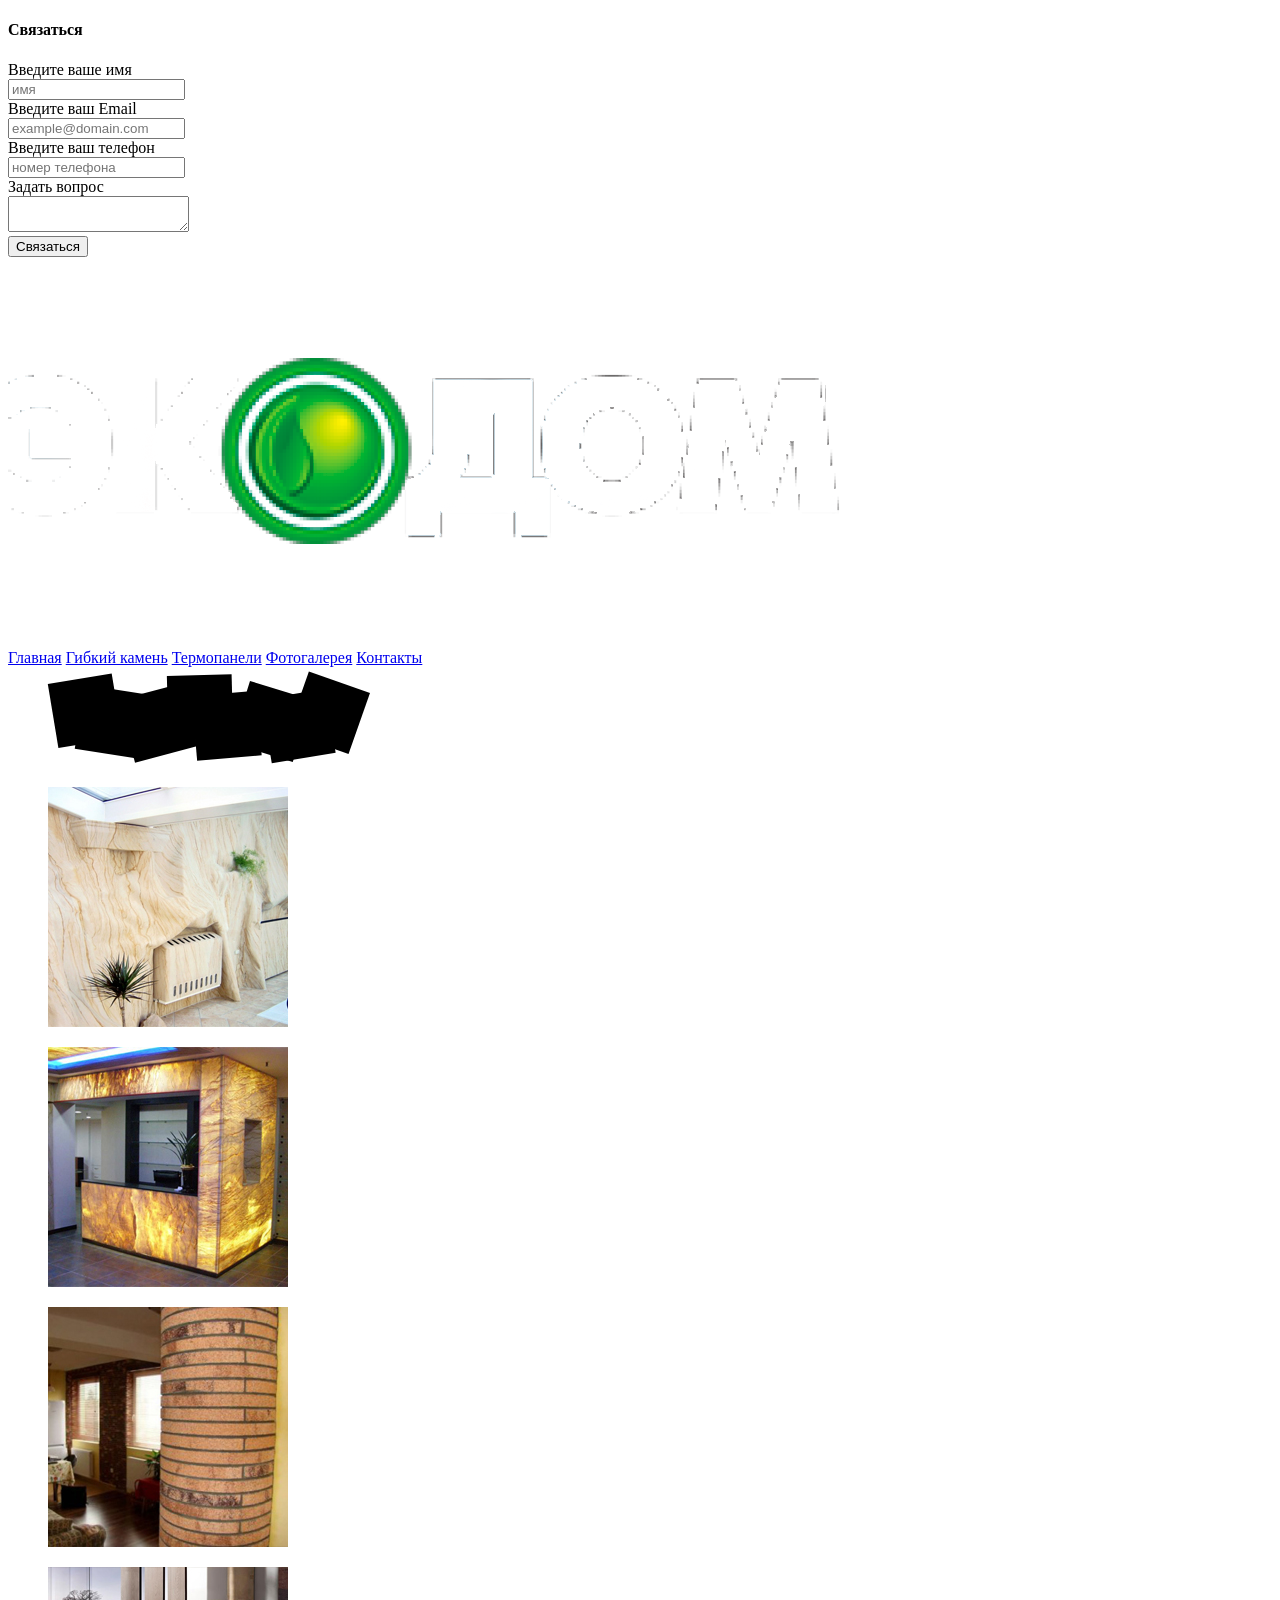
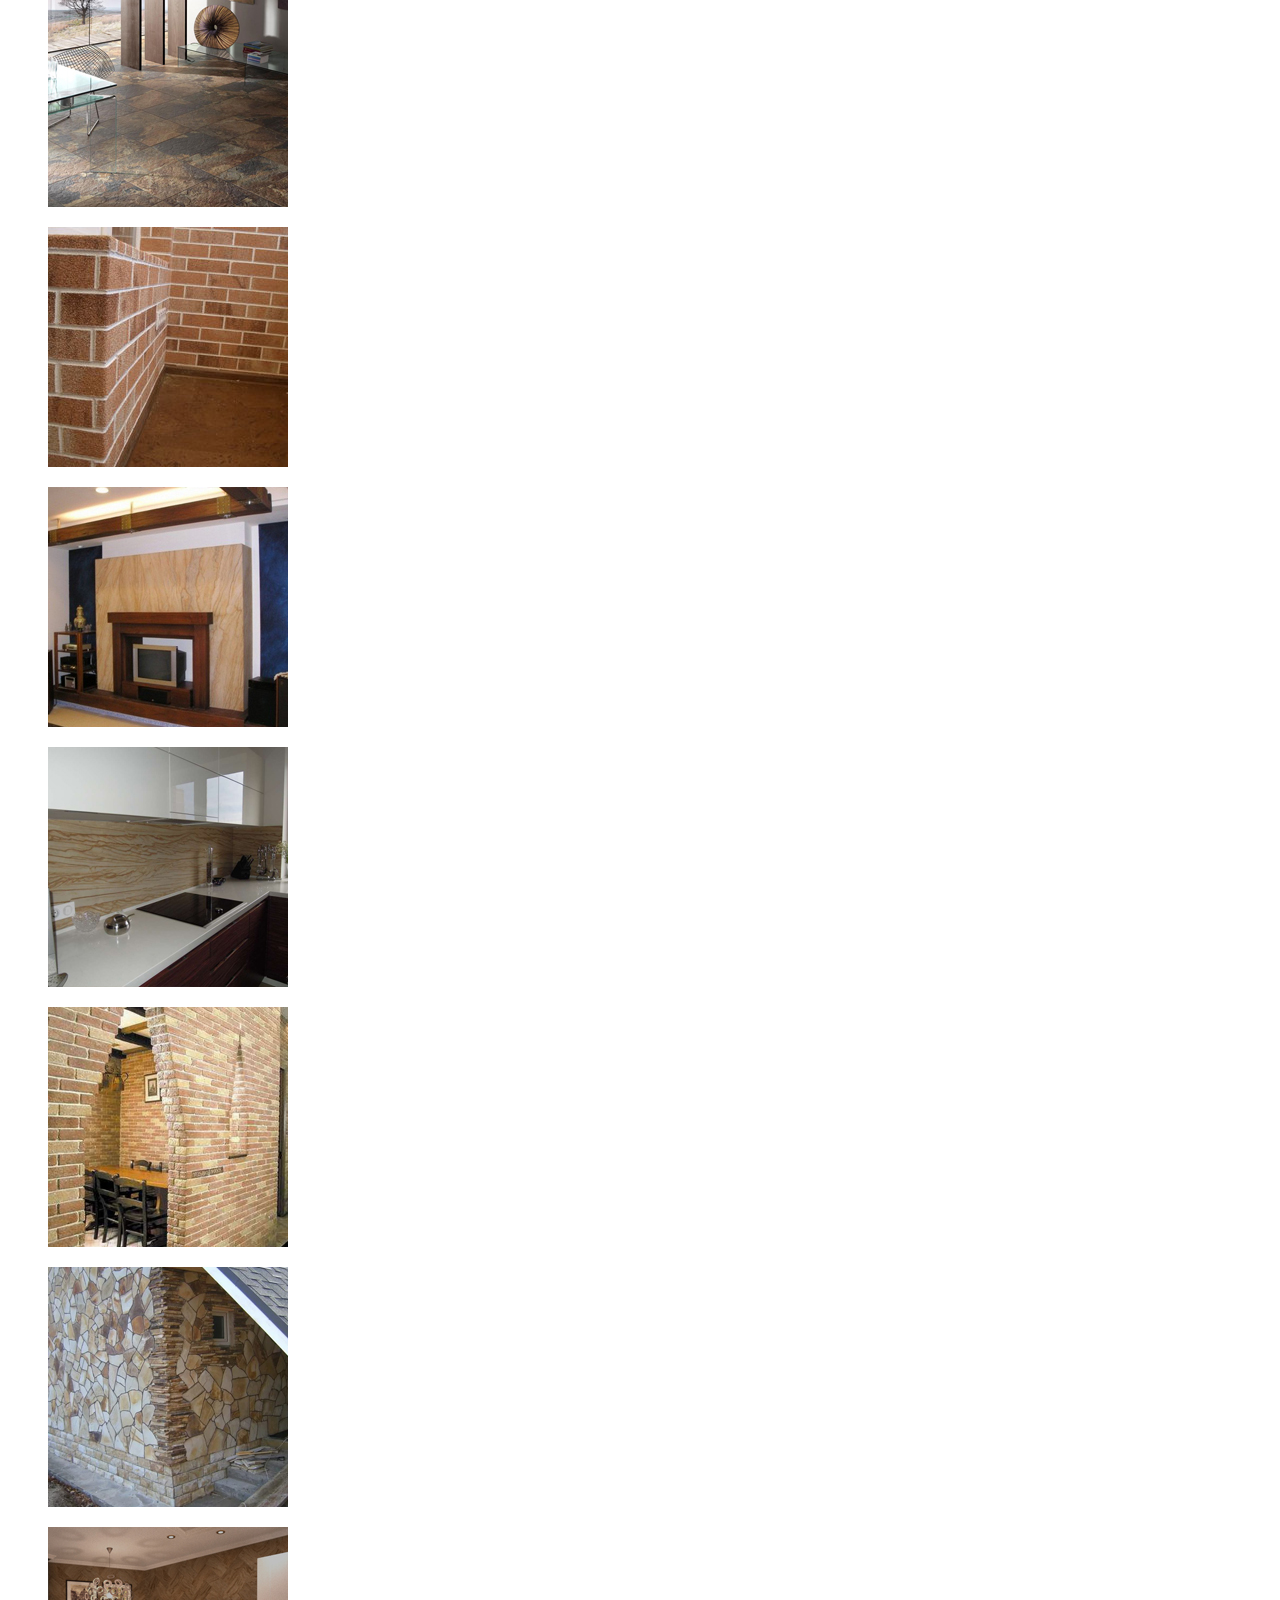
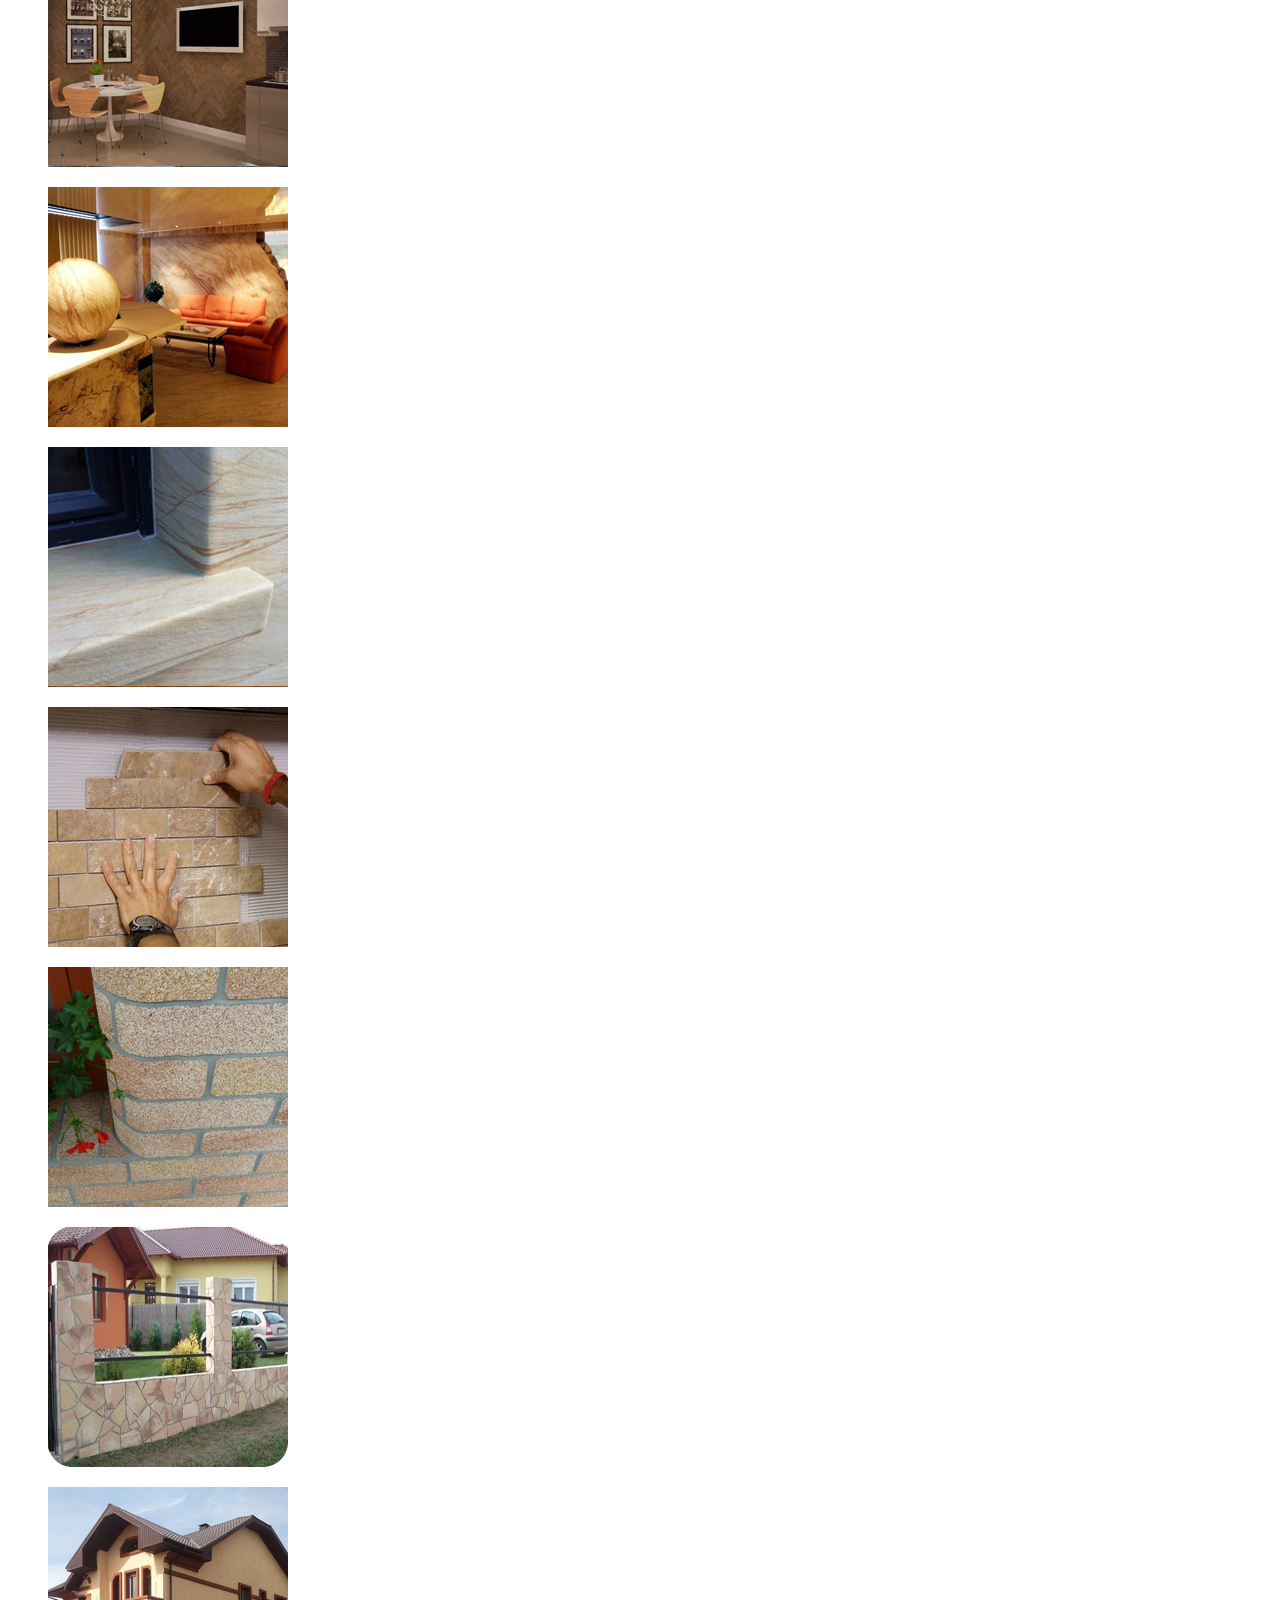
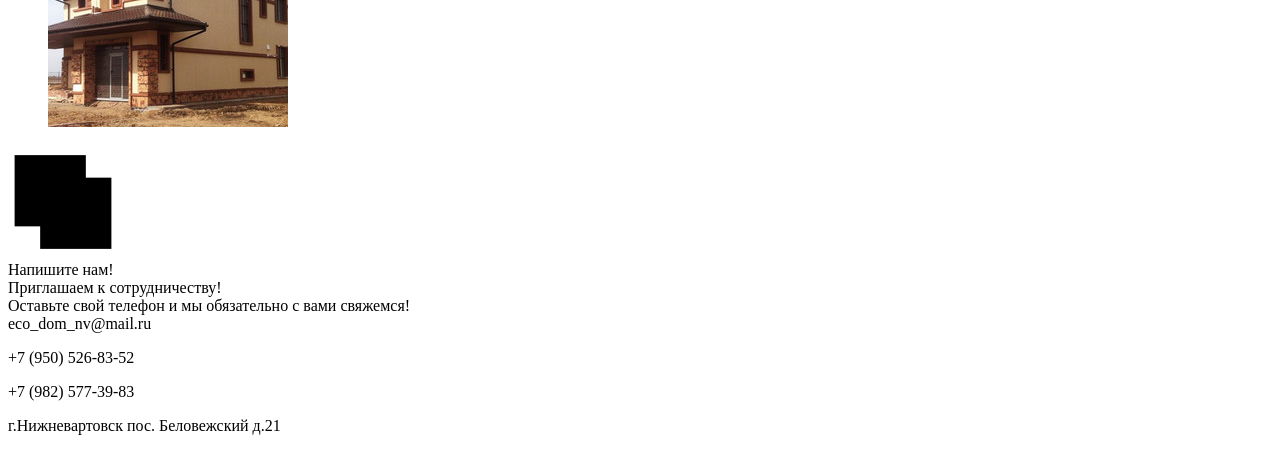
==== public/app/gallery.html @ 34fd1367 "верстка" ====
<!DOCTYPE html>
<html lang="ru">

<head>
    <meta charset="UTF-8"/>
    <meta http-equiv="X-UA-Compatible" content="IE=edge">
    <meta name="viewport" content="width=device-width, initial-scale=1.0">
    <title>Gulp Project</title>
    <link rel="stylesheet" href="css/font-awesome.min.css">
    <link rel="stylesheet" href="css/flexslider.css" type="text/css" media="screen"/>
    <link rel="stylesheet" type="text/css" href="css/normalize.css" />
    <link rel="stylesheet" type="text/css" href="css/demo.css" />
    <link rel="stylesheet" type="text/css" href="css/component.css" />
    <link rel="stylesheet" href="css/main.css" type="text/css"/>
    <script src="js/modernizr.min.js"></script>
    <!--[if lt IE 9]>
    <script src="https://oss.maxcdn.com/html5shiv/3.7.3/html5shiv.min.js"></script>
    <script src="https://oss.maxcdn.com/respond/1.4.2/respond.min.js"></script>
    <![endif]-->
</head>

<body>
<!--<div class="debug">-->
<!--<div>-->
<!--<div>-->
<!--<div></div>-->
<!--<div></div>-->
<!--<div></div>-->
<!--<div></div>-->
<!--<div></div>-->
<!--<div></div>-->
<!--<div></div>-->
<!--<div></div>-->
<!--<div></div>-->
<!--<div></div>-->
<!--<div></div>-->
<!--<div></div>-->
<!--</div>-->
<!--</div>-->
<!--</div>-->
<div class="overlay_form"></div>
<section class="modal-form" id="popup1">
    <div class="smart-form">
        <div class="form-header">
            <h4><i class="fa fa-comments"></i>Связаться</h4>
        </div>
        <form method="post" action="#" id="contact">
            <div class="form-body">
                <div class="form-section">
                    <label for="names" class="field-label">Введите ваше имя</label>
                    <div class="prepend-icon">
                        <span class="field-icon"><i class="fa fa-user"></i></span>
                        <input type="text" name="names" id="names" placeholder="имя">
                    </div>
                </div>
                <div class="form-section">
                    <label for="email" class="field-label">Введите ваш Email</label>
                    <div class="prepend-icon">
                        <span class="field-icon"><i class="fa fa-envelope"></i></span>
                        <input type="email" name="email" id="email" placeholder="example@domain.com">
                    </div>
                </div>
                <div class="form-section">
                    <label for="tel" class="field-label">Введите ваш телефон</label>
                    <div class="prepend-icon">
                        <span class="field-icon"><i class="fa fa-phone-square"></i></span>
                        <input type="tel" name="tel" id="tel" placeholder="номер телефона">
                    </div>

                </div>
                <div class="form-section">
                    <label for="comment" class="field-label">Задать вопрос</label>
                    <div class="prepend-icon">
                        <span class="field-icon"><i class="fa fa-comments"></i></span>
                        <textarea class="comment" id="comment" name="comment"></textarea>
                    </div>
                </div>
            </div>
            <div class="form-footer">
                <input type="submit" name="modal_submit" value="Связаться" class="button-form">
            </div>
        </form>
    </div>
</section>
<header>
    <nav class="menu">
        <div class="logo">
            <img src="img/logo3.png" alt="логотип">
        </div>
        <div class="menu__icon">
            <span></span>
            <span></span>
            <span></span>
            <span></span>
        </div>

        <div class="menu__links">
            <a class="menu__links-item" href="index.html">Главная</a>
            <a class="menu__links-item" href="gk.html">Гибкий камень</a>
            <a class="menu__links-item" href="tp.html">Термопанели</a>
            <a class="menu__links-item menu__links-item-active" href="#">Фотогалерея</a>
            <a class="menu__links-item" href="#contact_footer">Контакты</a>
        </div>
    </nav>
</header>
<main>
<section class="gallery">

    <div class="description">
        <svg xmlns="http://www.w3.org/2000/svg" width="400px" height="100px" class="polaroid" preserveAspectRatio="xMidYMid meet" viewBox="0 0 1000 300">
            <g transform="rotate(-9.424738883972168 131.13208007812517,131.28302001953134) "><rect id="svg_6" height="194.264154" width="194.264154" y="34.15094" x="34"/><rect id="svg_7" height="116.226417" width="152.754719" y="56.566035" x="54.754717"/></g><rect id="svg_2" height="0" width="1" y="108" x="123" stroke-width="10" stroke="#000000" fill="#ffffff"/><g id="svg_10" transform="rotate(8.810273170471191 211.13208007812494,164.28302001953114) "><rect id="svg_11" height="194.264154" width="194.264154" y="67.15094" x="114"/><rect id="svg_12" height="116.226417" width="152.754719" y="89.566035" x="134.754717"/></g><g id="svg_13" transform="rotate(-14.838730812072754 350.132080078125,168.28302001953125) "><rect id="svg_14" height="194.264154" width="194.264154" y="71.15094" x="253"/><rect id="svg_15" height="116.226417" width="152.754719" y="93.566035" x="273.754717"/></g><g id="svg_16" transform="rotate(-1.4553210735321045 476.1320800781219,121.28302001953003) "><rect id="svg_17" height="194.264154" width="194.264154" y="24.15094" x="379"/><rect id="svg_18" height="116.226417" width="152.754719" y="46.566035" x="399.754717"/></g><g id="svg_19" transform="rotate(-4.776742458343506 556.1320800781244,176.28302001953122) "><rect id="svg_20" height="194.264154" width="194.264154" y="79.15094" x="459"/><rect id="svg_21" height="116.226417" width="152.754719" y="101.566035" x="479.754717"/></g><g id="svg_22" transform="rotate(17.17530059814453 690.1320800781251,163.2830200195312) "><rect id="svg_23" height="194.264154" width="194.264154" y="66.15094" x="593"/><rect id="svg_24" height="116.226417" width="152.754719" y="88.566035" x="613.754717"/></g><g id="svg_25" transform="rotate(-9.506031036376953 771.132080078125,177.28302001953094) "><rect id="svg_26" height="194.264154" width="194.264154" y="80.15094" x="674"/><rect id="svg_27" height="116.226417" width="152.754719" y="102.566035" x="694.754717"/></g><g id="svg_28" transform="rotate(19.351133346557617 862.1320800781251,137.28302001953148) "><rect id="svg_29" height="194.264154" width="194.264154" y="40.15094" x="765"/><rect id="svg_30" height="116.226417" width="152.754719" y="62.566035" x="785.754717"/></g></g>
        </svg>

    </div>
    <section id="photostack-1" class="photostack photostack-start">
        <div>
            <figure>
                <img src="img/gal1.jpeg" alt="img01"/>
            </figure>
            <figure>
                <img src="img/gal2.jpg" alt="img02"/>
            </figure>
            <figure>
              <img src="img/gal3.jpg" alt="img03"/>
            </figure>
            <figure>
                <img src="img/gal4.jpg" alt="img04"/>
            </figure>
            <figure>
                <img src="img/gal5.jpg" alt="img05"/>
            </figure>
            <figure>
                <img src="img/gal6.jpg" alt="img06"/>
            </figure>
            <figure data-dummy>
                <img src="img/gal7.jpg" alt="img07"/>
            </figure>
            <figure data-dummy>
                <img src="img/gal8.jpg" alt="img08"/>
            </figure>
            <figure data-dummy>
               <img src="img/gal9.jpg" alt="img09"/>
            </figure>
            <figure data-dummy>
                <img src="img/gal10.jpg" alt="img10"/>
            </figure>
            <figure data-dummy>
                <img src="img/gal11.jpg" alt="img11"/>
            </figure>
            <figure data-dummy>
                <img src="img/gal12.jpg" alt="img12"/>
            </figure>
            <figure data-dummy>
                <img src="img/gal13.jpg" alt="img13"/></a>
            </figure>
            <figure data-dummy>
                <img src="img/gal14.jpg" alt="img14"/></a>
            </figure>
            <figure data-dummy>
               <img src="img/gal15.jpg" alt="img15"/></a>
            </figure>
            <figure data-dummy>
                <img src="img/gal16.jpg" alt="img16"/></a>
            </figure>
        </div>
    </section>
    <section class="description">
        <svg xmlns="http://www.w3.org/2000/svg" width="110px" height="110px" class="polaroid" preserveAspectRatio="xMidYMid meet" viewBox="0 0 300 300">

            <rect id="svg_2" height="0" width="1" y="108" x="123"/>
            <rect id="svg_6" height="194.264154" width="194.264154" y="22.15094" x="18"/>
            <rect id="svg_7" height="116.226417" width="152.754719" y="44.566035" x="38.754717"/>
            <rect id="svg_1" height="194.264154" width="194.264154" y="83.584903" x="87.73585"/>
            <rect id="svg_3" height="116.226417" width="152.754719" y="105.999998" x="108.490567"/>
        </svg>

    </section>
</section>
</main>
<footer id="contact_footer">
    <div class="cooperation">
        Напишите нам!</br>
        Приглашаем к сотрудничеству!</br>
        Оставьте свой телефон и мы обязательно с вами свяжемся!</br>
    </div>
    <div class="cont_email">
        <div class="email">eco_dom_nv@mail.ru</div>
    </div>
    <div class="telefon">
        <p>+7 (950) 526-83-52</p>
        <div class="line"></div>
        <p>+7 (982) 577-39-83</p>
        <p class="adress">г.Нижневартовск пос. Беловежский д.21</p>
    </div>
</footer>
<a href="#" id="popup__toggle" rel="popup1">
    <div class="circlephone" style="transform-origin: center;"></div>
    <div class="circle-fill" style="transform-origin: center;"></div>
    <div class="img-circle" style="transform-origin: center;">
        <div class="img-circleblock" style="transform-origin: center;"></div>
    </div>

</a>
<script src="https://code.jquery.com/jquery-3.2.1.slim.min.js"
        integrity="sha384-KJ3o2DKtIkvYIK3UENzmM7KCkRr/rE9/Qpg6aAZGJwFDMVNA/GpGFF93hXpG5KkN"
        crossorigin="anonymous"></script>
<script defer src="js/jquery.flexslider.js"></script>
<script src="js/classie.js"></script>
<script src="js/photostack.js"></script>
<script src="js/main.js"></script>
<script>

</script>
<!--<script src="js/main.js"></script>-->
</body>

</html>
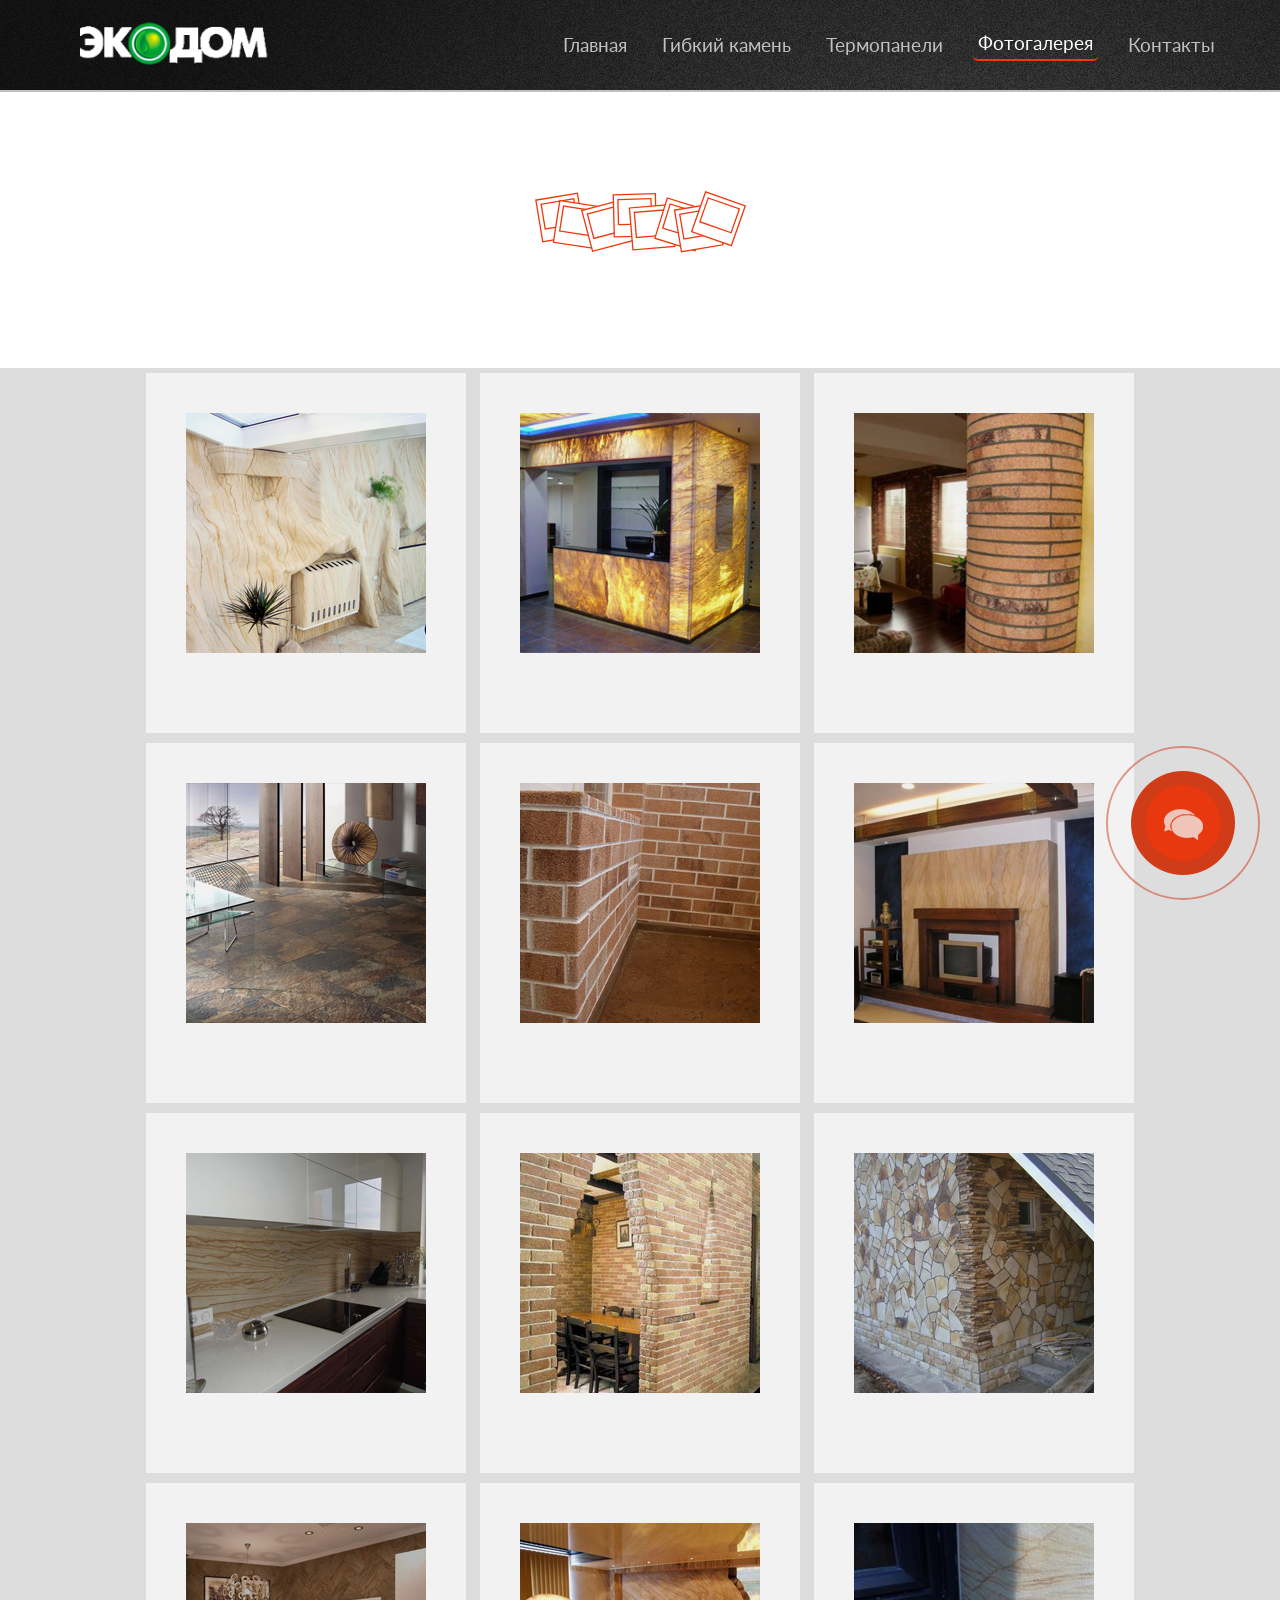
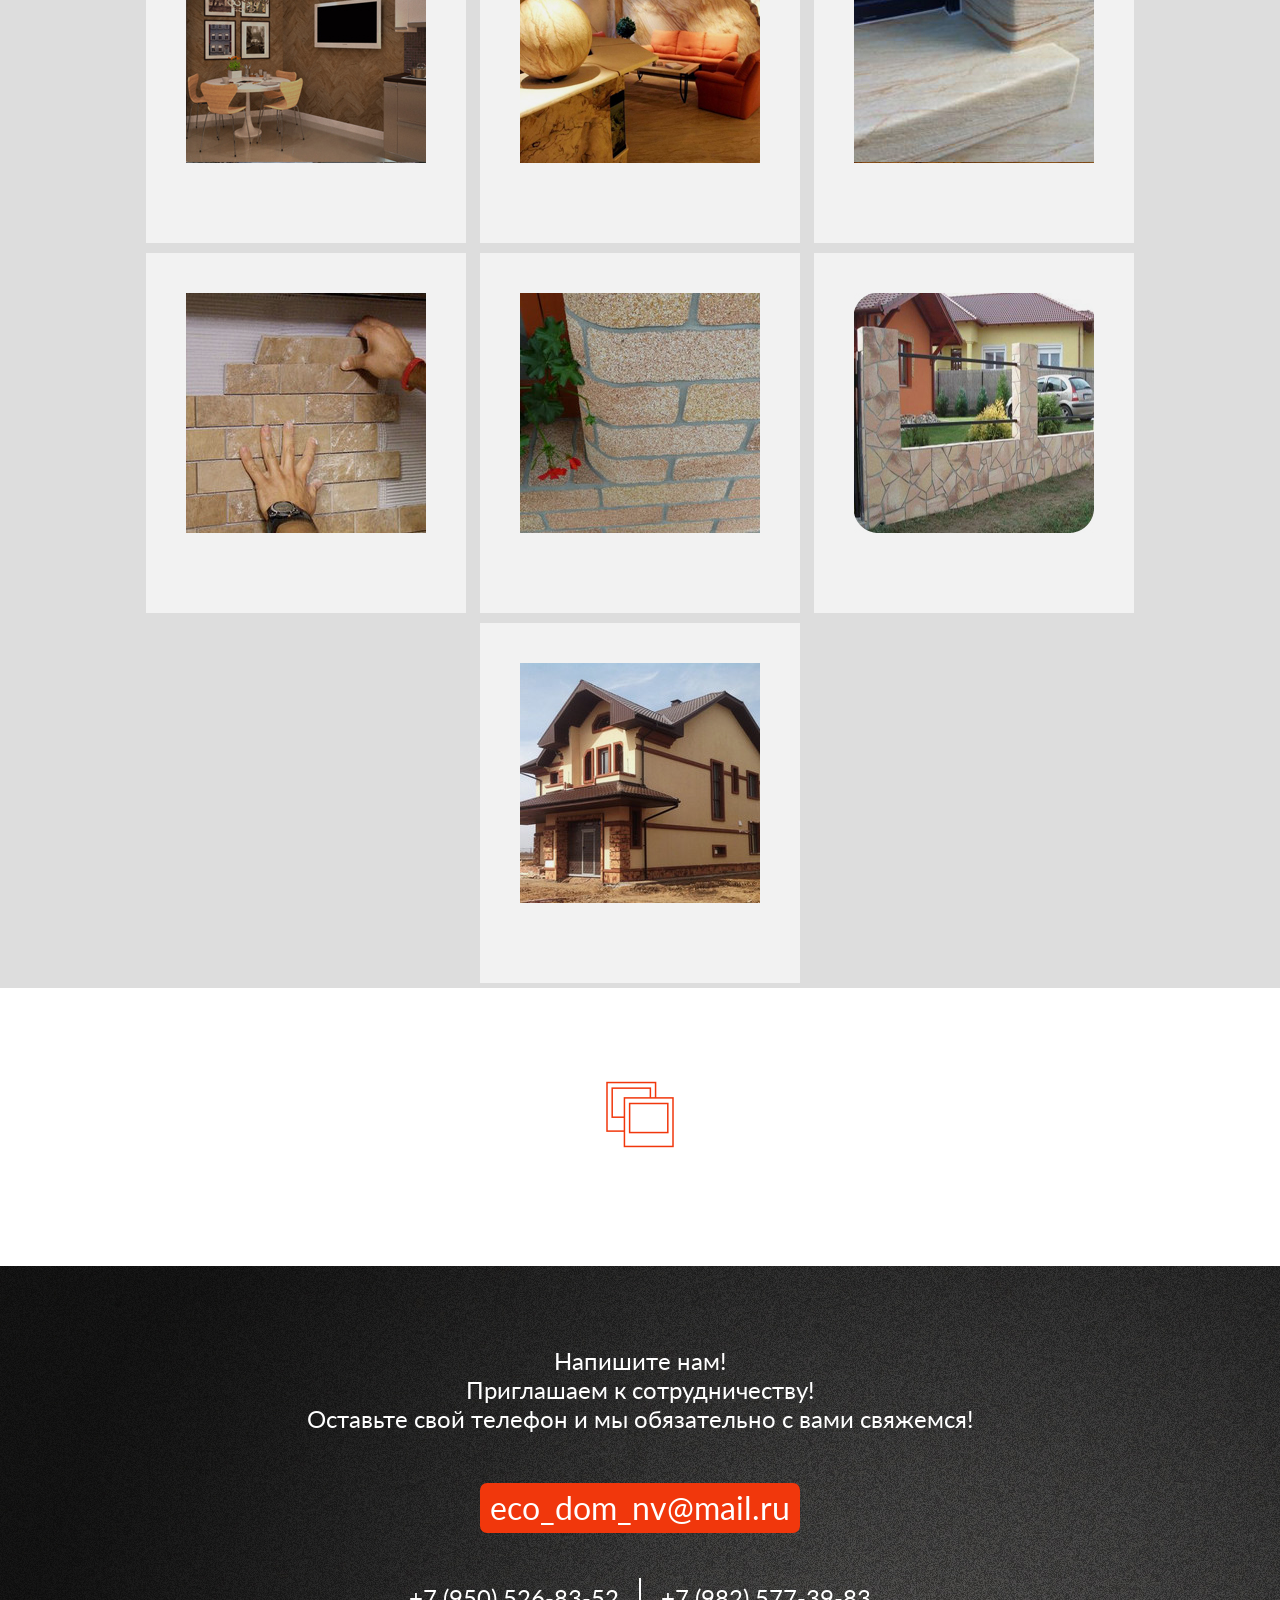
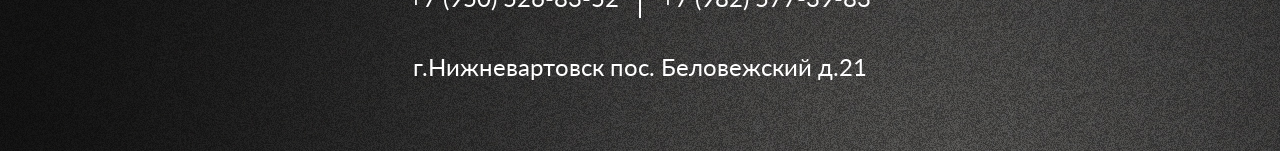
==== commit c41e7e04: "верстка" ====
--- a/public/app/gallery.html
+++ b/public/app/gallery.html
@@ -208,9 +208,6 @@
 <script src="js/classie.js"></script>
 <script src="js/photostack.js"></script>
 <script src="js/main.js"></script>
-<script>
-
-</script>
 <!--<script src="js/main.js"></script>-->
 </body>
 
--- a/public/app/css/demo.css
+++ b/public/app/css/demo.css
@@ -0,0 +1,269 @@
+@import url(http://fonts.googleapis.com/css?family=Lato:300,400,700|Give+You+Glory);
+@font-face {
+	font-weight: normal;
+	font-style: normal;
+	font-family: 'codropsicons';
+	src:url('../fonts/codropsicons/codropsicons.eot');
+	src:url('../fonts/codropsicons/codropsicons.eot?#iefix') format('embedded-opentype'),
+		url('../fonts/codropsicons/codropsicons.woff') format('woff'),
+		url('../fonts/codropsicons/codropsicons.ttf') format('truetype'),
+		url('../fonts/codropsicons/codropsicons.svg#codropsicons') format('svg');
+}
+
+*, *:after, *:before { -webkit-box-sizing: border-box; -moz-box-sizing: border-box; box-sizing: border-box; }
+
+body {
+	background: #fff;
+	color: #a7a0a2;
+	font-weight: 400;
+	font-size: 1em;
+	font-family: 'Lato', Arial, sans-serif;
+}
+
+.clearfix:before,
+.clearfix:after {
+	content: '';
+	display: table;
+}
+ 
+.clearfix:after {
+	clear: both;
+}
+
+a {
+	color: #8e888a;
+	text-decoration: none;
+	outline: none;
+}
+
+a:hover, a:focus {
+	color: #a7a0a2;
+}
+
+.codrops-header {
+	margin: 0 auto;
+	padding: 9em 2em;
+	text-align: center;
+	background: #444;
+	color: #f2f8f8;
+	position: relative;
+	overflow: hidden;
+}
+
+.codrops-header h1 {
+	margin: 0;
+	font-weight: 300;
+	font-size: 3.5em;
+	line-height: 1.3;
+	position: relative;
+}
+
+.codrops-header h1 span {
+	display: block;
+	padding: 0 0 0.6em 0.1em;
+	font-size: 60%;
+	opacity: 0.7;
+}
+
+/* To Navigation Style */
+.codrops-top {
+	background: #444;
+	width: 100%;
+	text-transform: uppercase;
+	font-weight: 700;
+	font-size: 0.69em;
+	line-height: 2.2;
+}
+
+.codrops-top a {
+	display: inline-block;
+	padding: 0 1em;
+	text-decoration: none;
+	letter-spacing: 1px;
+	color: #919191;
+}
+
+.codrops-top a:hover {
+	color: #fff;
+}
+
+.codrops-top span.right {
+	float: right;
+}
+
+.codrops-top span.right a {
+	display: block;
+	float: left;
+}
+
+.codrops-icon:before {
+	margin: 0 4px;
+	text-transform: none;
+	font-weight: normal;
+	font-style: normal;
+	font-variant: normal;
+	font-family: 'codropsicons';
+	line-height: 1;
+	speak: none;
+	-webkit-font-smoothing: antialiased;
+}
+
+.codrops-icon-drop:before {
+	content: "\e001";
+}
+
+.codrops-icon-prev:before {
+	content: "\e004";
+}
+
+.description {
+	padding: 6em 8em;
+	overflow: hidden;
+}
+
+.description p {
+	font-size: 200%;
+	text-align: center;
+	max-width: 800px;
+}
+
+.description p,
+.codrops-header p {
+	margin: 0 auto 1em;
+	font-weight: 300;
+	line-height: 1.4;
+}
+
+.codrops-header p {
+	opacity: 0.5;
+	text-align: left;
+	font-size: 200%;
+}
+
+.columns p {
+	-webkit-column-break-inside: avoid;
+	-moz-column-break-inside: avoid;
+	column-break-inside: avoid;
+}
+
+svg.polaroid {
+	margin: 0 auto;
+	display: block;
+	max-width: 100%;
+}
+
+.description svg.polaroid {
+	padding: 5px 0 30px;
+}
+
+svg.polaroid rect {
+	stroke: #beb4b7;
+	fill: #fff;
+	stroke-width: 6;
+}
+
+.codrops-header svg.polaroid {
+	position: absolute;
+	top: 50%;
+	z-index: 0;
+	opacity: 0.1;
+	left: 50%;
+	-webkit-transform: translateX(-50%) translateY(-50%);
+	transform: translateX(-50%) translateY(-50%);
+}
+
+.codrops-header svg.polaroid rect {
+	fill: #444;
+	stroke-width: 2;
+}
+
+.related {
+	text-align: center;
+	font-size: 1.35em;
+	padding: 6em 2em;
+	overflow: hidden;
+	background-color: #444;
+}
+
+.related > a {
+	border: 3px solid #3c3c3c;
+	display: inline-block;
+	text-align: center;
+	margin: 20px 10px;
+	padding: 25px;
+	color: #3c3c3c;
+	-webkit-transition: color 0.3s, border-color 0.3s;
+	transition: color 0.3s, border-color 0.3s;
+}
+
+.related a:hover {
+	color: #beb4b7;
+	border-color: #beb4b7;
+}
+
+.related a img {
+	max-width: 100%;
+	opacity: 0.8;
+	-webkit-transition: opacity 0.3s;
+	transition: opacity 0.3s;
+}
+
+.related a:hover img,
+.related a:active img {
+	opacity: 1;
+}
+
+.related a h3 {
+	margin: 0;
+	padding: 0.5em 0 0.3em;
+	max-width: 300px;
+	text-align: left;
+}
+
+@media screen and (min-width: 60em) {
+	.columns {
+		-moz-column-count: 2;
+		-moz-column-gap: 1em;
+		-webkit-column-count: 2;
+		-webkit-column-gap: 1em;
+		column-count: 2;
+		column-gap: 1em;
+	}
+
+	.codrops-header .columns {
+		padding: 3em 0 0;
+		-moz-column-gap: 2em;
+		-webkit-column-gap: 2em;
+		column-gap: 2em;
+	}
+}
+
+
+@media screen and (max-width: 45em) {
+	.codrops-header, 
+	.description {
+		font-size: 80%;
+	}
+
+	.description {
+		padding: 4em 1.5em;
+	}
+
+	.codrops-header svg.polaroid {
+		height: 200px;
+	}
+}
+
+
+@media screen and (max-width: 25em) {
+
+	.codrops-icon span {
+		display: none;
+	}
+
+	.codrops-icon:before {
+		font-size: 160%;
+		line-height: 2;
+	}
+
+}
--- a/public/app/css/component.css
+++ b/public/app/css/component.css
@@ -0,0 +1,308 @@
+@font-face {
+	font-family: 'icons';
+	src:url('../fonts/icons/icons.eot');
+	src:url('../fonts/icons/icons.eot?#iefix') format('embedded-opentype'),
+		url('../fonts/icons/icons.woff') format('woff'),
+		url('../fonts/icons/icons.ttf') format('truetype'),
+		url('../fonts/icons/icons.svg#icons') format('svg');
+	font-weight: normal;
+	font-style: normal;
+}
+
+.photostack {
+	background: #ddd;
+	position: relative;
+	text-align: center;
+	overflow: hidden;
+}
+
+.js .photostack {
+	height: 580px;
+}
+
+.photostack-start {
+	cursor: pointer;
+}
+
+/* Wrapper and figures */
+
+/* The size of this wrapper can be smaller if the items should not be scattered across the whole container */ 
+.photostack > div {
+	width: 100%;
+	height: 100%;
+	margin: 0 auto;
+}
+
+.photostack figure {
+	width: 320px;
+	height: 360px;
+	position: relative;
+	display: inline-block;
+	background: #fff;
+	padding: 40px;
+	text-align: center;
+	margin: 5px;
+}
+
+.js .photostack figure {
+	position: absolute;
+	display: block;
+	margin: 0;
+}
+
+.photostack figcaption h2 {
+	margin: 20px 0 0 0;
+	color: #a7a0a2;
+	font-size: 16px;
+}
+
+.photostack-img {
+	outline: none;
+	display: block;
+	width: 240px;
+	height: 240px;
+	background: #f9f9f9;
+}
+
+.photostack-back {
+	display: none;
+	position: absolute;
+	width: 100%;
+	height: 100%;
+	top: 0;
+	left: 0;
+	background: #fff;
+	font-family: "Give You Glory", cursive;
+	color: #a7a0a2;
+	padding: 50px 40px;
+	text-align: left;
+	font-size: 22px;
+	line-height: 1.25;
+}
+
+.photostack-back p {
+	margin: 0;
+}
+
+.photostack-back p span {
+	text-decoration: line-through;
+}
+
+/* Navigation dots */
+.photostack nav {
+	position: absolute;
+	width: 100%;
+	bottom: 30px;
+	z-index: 90;
+	text-align: center;
+	left: 0;
+	-webkit-transition: opacity 0.3s;
+	transition: opacity 0.3s;
+}
+
+.photostack-start nav {
+	opacity: 0;
+}
+ 
+.photostack nav span {
+	position: relative;
+	display: inline-block;
+	margin: 0 5px;
+	width: 30px;
+	height: 30px;
+	cursor: pointer;
+	background: #aaa;
+	border-radius: 50%;
+	text-align: center;
+	-webkit-transition: -webkit-transform 0.6s ease-in-out, background 0.3s;
+	transition: transform 0.6s ease-in-out, background 0.3s;
+	-webkit-transform: scale(0.48);
+	transform: scale(0.48);
+}
+
+.photostack nav span:last-child {
+	margin-right: 0;
+}
+
+.photostack nav span::after {
+	content: "\e600";
+	font-family: 'icons';
+	font-size: 80%;
+	speak: none;
+	display: inline-block;
+	vertical-align: top;
+	font-style: normal;
+	font-weight: normal;
+	font-variant: normal;
+	text-transform: none;
+	line-height: 30px;
+	color: #fff;
+	opacity: 0;
+	-webkit-font-smoothing: antialiased;
+	-moz-osx-font-smoothing: grayscale;
+	-webkit-transition: opacity 0.3s;
+	transition: opacity 0.3s;
+	-webkit-backface-visibility: hidden;
+	backface-visibility: hidden;
+}
+
+.photostack nav span.current {
+	background: #888;
+	-webkit-transform: scale(1);
+	transform: scale(1);
+}
+
+.photostack nav span.current.flip {
+	-webkit-transform: scale(1) rotateY(-180deg) translateZ(-1px);
+	transform: scale(1) rotateY(-180deg) translateZ(-1px);
+	background: #555;
+}
+
+.photostack nav span.flippable::after {
+	opacity: 1;
+	-webkit-transition-delay: 0.4s;
+	transition-delay: 0.4s;
+}
+
+/* Overlays */
+
+/* Initial overlay on photostack container */
+.js .photostack::before {
+	content: '';
+	position: absolute;
+	width: 100%;
+	height: 100%;
+	background: rgba(0,0,0,0.5);
+	top: 0;
+	left: 0;
+	z-index: 100;
+	-webkit-transition: opacity 0.3s, visibility 0s 0.3s;
+	transition: opacity 0.3s, visibility 0s 0.3s;
+}
+
+.js .photostack-start::before {
+	-webkit-transition: opacity 0.3s;
+	transition: opacity 0.3s;
+}
+
+/* Button on photostack container */
+.js .photostack::after {
+	content: 'Фотогалерея';
+	font-weight: 400;
+	position: absolute;
+	border: 3px solid #fff;
+	text-align: center;
+	white-space: nowrap;
+	left: 50%;
+	top: 50%;
+	-webkit-transform: translateY(-50%) translateX(-50%);
+	transform: translateY(-50%) translateX(-50%);
+	padding: 10px 20px;
+	color: #fff;
+	text-transform: uppercase;
+	letter-spacing: 1px;
+	cursor: pointer;
+	z-index: 101;
+}
+
+.js .photostack::before,
+.js .photostack::after {
+	opacity: 0;
+	visibility: hidden;
+}
+
+.js .photostack-start::before,
+.js .photostack-start:hover::after,
+.touch .photostack-start::after  {
+	opacity: 1;
+	visibility: visible;
+}
+
+/* Overlay on figure */
+.photostack figure::after {
+	content: '';
+	position: absolute;
+	width: 100%;
+	height: 100%;
+	top: 0;
+	left: 0;
+	visibility: visible;
+	opacity: 1;
+	background: rgba(0,0,0,0.05);
+	-webkit-transition: opacity 0.6s;
+	transition: opacity 0.6s;
+}
+
+/* Hide figure overlay when it becomes current */
+figure.photostack-current::after {
+	-webkit-transition: opacity 0.6s, visibility 0s 0.6s;
+	transition: opacity 0.6s, visibility 0s 0.6s;
+	opacity: 0;
+	visibility: hidden;
+}
+
+/* Special classes for transitions and perspective */
+.photostack-transition figure {
+	-webkit-transition: -webkit-transform 0.6s ease-in-out;
+	transition: transform 0.6s ease-in-out;
+}
+
+.photostack-perspective {
+	-webkit-perspective: 1800px;
+	perspective: 1800px;
+}
+
+.photostack-perspective > div,
+.photostack-perspective figure {
+	-webkit-transform-style: preserve-3d;
+	transform-style: preserve-3d;
+}
+
+.photostack-perspective figure,
+.photostack-perspective figure div {
+	-webkit-backface-visibility: hidden;
+	backface-visibility: hidden;
+}
+
+.photostack-perspective figure.photostack-flip {
+	-webkit-transform-origin: 0% 50%;
+	transform-origin: 0% 50%;
+}
+
+.csstransformspreserve3d figure.photostack-flip .photostack-back {
+	-webkit-transform: rotateY(180deg);
+	transform: rotateY(180deg);
+	display: block;
+}
+
+.no-csstransformspreserve3d figure.photostack-showback .photostack-back {
+	display: block;
+}
+
+/* The no-JS fallback look does not need to be boring ;) */
+.no-js .photostack figure {
+	box-shadow: -2px 2px 0 rgba(0,0,0,0.05);
+}
+
+.no-js .photostack figure::after {
+	display: none;
+}
+
+.no-js .photostack figure:nth-child(3n) {
+	-webkit-transform: translateX(-10%) rotate(5deg);
+	transform: translateX(-10%) rotate(5deg);
+}
+
+.no-js .photostack figure:nth-child(3n-2) {
+	-webkit-transform: translateY(10%) rotate(-3deg);
+	transform: translateY(10%) rotate(-3deg);
+}
+
+/* Some custom styles for the demo */
+
+/* Since we don't have back sides for the first photo stack, we don't want the current dot to become too big */
+#photostack-1 nav span.current {
+	background: #888;
+	-webkit-transform: scale(0.61);
+	transform: scale(0.61);
+}
--- a/public/app/css/main.css
+++ b/public/app/css/main.css
@@ -0,0 +1,1568 @@
+body,
+div,
+dl,
+dt,
+dd,
+ul,
+li,
+h1,
+h2,
+h3,
+h4,
+h5,
+h6,
+pre,
+code,
+form,
+fieldset,
+input,
+textarea,
+p,
+blockquote,
+th,
+td {
+  margin: 0;
+  padding: 0;
+}
+
+table {
+  border-collapse: collapse;
+  border-spacing: 0;
+}
+
+fieldset,
+img,
+abbr {
+  border: 0;
+}
+
+address,
+caption,
+cite,
+code,
+dfn,
+em,
+strong,
+th,
+var {
+  font-style: normal;
+  font-weight: normal;
+}
+
+ul li {
+  list-style: none;
+}
+
+caption,
+th {
+  text-align: left;
+}
+
+h1,
+h2,
+h3,
+h4,
+h5,
+h6 {
+  font-size: 100%;
+  font-weight: normal;
+}
+
+sup {
+  vertical-align: text-top;
+}
+
+sub {
+  vertical-align: text-bottom;
+}
+
+input,
+textarea,
+select {
+  font-family: inherit;
+  font-size: inherit;
+  font-weight: inherit;
+}
+
+legend {
+  color: #000;
+}
+
+article,
+aside,
+details,
+figcaption,
+figure,
+footer,
+header,
+hgroup,
+menu,
+nav,
+section,
+main {
+  display: block;
+}
+
+img {
+  max-width: 100%;
+  height: auto;
+}
+
+.debug {
+  display: block;
+  height: 100vh;
+  position: fixed;
+  width: 100%;
+}
+
+.debug > div {
+  height: inherit;
+  max-width: 1280px;
+  margin: 0 auto;
+  padding-left: 30px;
+  padding-right: 30px;
+}
+
+.debug > div > div {
+  height: inherit;
+  display: -webkit-box;
+  display: -webkit-flex;
+  display: -ms-flexbox;
+  display: flex;
+  -webkit-flex-wrap: wrap;
+      -ms-flex-wrap: wrap;
+          flex-wrap: wrap;
+  margin-left: -15px;
+  margin-right: -15px;
+}
+
+.debug > div > div > div {
+  -webkit-box-sizing: border-box;
+          box-sizing: border-box;
+  word-wrap: break-word;
+  margin-left: 15px;
+  margin-right: 15px;
+  width: -webkit-calc(8.33333% - 30px);
+  width: calc(8.33333% - 30px);
+  height: inherit;
+  outline: 0;
+  background: rgba(0, 0, 0, 0.4);
+}
+
+.container {
+  max-width: 1280px;
+  margin: 0 auto;
+  padding-left: 30px;
+  padding-right: 30px;
+}
+
+body {
+  font-family: "Roboto", "Open Sans", "Lato", sans-serif;
+  font-size: 14px;
+}
+
+main {
+  background: url("../img/backkirpich.jpg") no-repeat fixed;
+}
+
+.fullscreen-bg {
+  overflow: hidden;
+  z-index: -100;
+  position: relative;
+  height: 100%;
+  width: 100%;
+  padding-top: 55%;
+}
+
+.fullscreen-bg video {
+  position: absolute;
+  top: 0;
+  left: 0;
+  width: 100%;
+}
+
+.fullscreen-bg .overlay {
+  background: rgba(0, 0, 0, 0.6);
+  position: absolute;
+  top: 0;
+  left: 0;
+  width: 100%;
+  height: 100%;
+  z-index: 4;
+  display: -webkit-box;
+  display: -webkit-flex;
+  display: -ms-flexbox;
+  display: flex;
+  -webkit-box-align: center;
+  -webkit-align-items: center;
+      -ms-flex-align: center;
+          align-items: center;
+}
+
+.fullscreen-bg .overlay .container {
+  color: #FFFFFF;
+  text-align: center;
+  display: -webkit-box;
+  display: -webkit-flex;
+  display: -ms-flexbox;
+  display: flex;
+  -webkit-flex-wrap: wrap;
+      -ms-flex-wrap: wrap;
+          flex-wrap: wrap;
+  -webkit-box-pack: center;
+  -webkit-justify-content: center;
+      -ms-flex-pack: center;
+          justify-content: center;
+}
+
+.fullscreen-bg .overlay .container h1 {
+  font-size: 4rem;
+  width: 100%;
+  margin: 20px;
+}
+
+.fullscreen-bg .overlay .container p {
+  font-size: 2rem;
+  color: #F1370C;
+  width: 100%;
+  margin: 10px;
+}
+
+.fullscreen-bg .overlay .container .text {
+  color: #FFFFFF;
+  font-size: 1rem;
+  margin-top: 10%;
+}
+
+.fullscreen-bg .overlay .container .arrow_top {
+  position: relative;
+  width: 24px;
+  height: 24px;
+}
+
+.fullscreen-bg .overlay .container .arrow_top .chevron {
+  position: absolute;
+  width: 28px;
+  height: 8px;
+  opacity: 0;
+  -webkit-transform: scale3d(0.5, 0.5, 0.5);
+          transform: scale3d(0.5, 0.5, 0.5);
+  -webkit-animation: move 3s ease-out infinite;
+          animation: move 3s ease-out infinite;
+}
+
+.fullscreen-bg .overlay .container .arrow_top .chevron:first-child {
+  -webkit-animation: move 3s ease-out 1s infinite;
+          animation: move 3s ease-out 1s infinite;
+}
+
+.fullscreen-bg .overlay .container .arrow_top .chevron:nth-child(2) {
+  -webkit-animation: move 3s ease-out 2s infinite;
+          animation: move 3s ease-out 2s infinite;
+}
+
+@-webkit-keyframes move {
+  25% {
+    opacity: 1;
+  }
+
+  33% {
+    opacity: 1;
+    -webkit-transform: translateY(30px);
+            transform: translateY(30px);
+  }
+
+  67% {
+    opacity: 1;
+    -webkit-transform: translateY(40px);
+            transform: translateY(40px);
+  }
+
+  100% {
+    opacity: 0;
+    -webkit-transform: translateY(55px) scale3d(0.5, 0.5, 0.5);
+            transform: translateY(55px) scale3d(0.5, 0.5, 0.5);
+  }
+}
+
+@keyframes move {
+  25% {
+    opacity: 1;
+  }
+
+  33% {
+    opacity: 1;
+    -webkit-transform: translateY(30px);
+            transform: translateY(30px);
+  }
+
+  67% {
+    opacity: 1;
+    -webkit-transform: translateY(40px);
+            transform: translateY(40px);
+  }
+
+  100% {
+    opacity: 0;
+    -webkit-transform: translateY(55px) scale3d(0.5, 0.5, 0.5);
+            transform: translateY(55px) scale3d(0.5, 0.5, 0.5);
+  }
+}
+
+.fullscreen-bg .overlay .container .arrow_top .chevron:after {
+  content: ' ';
+  position: absolute;
+  top: 0;
+  height: 100%;
+  width: 51%;
+  background: #FFFFFF;
+  right: 0;
+  width: 50%;
+  -webkit-transform: skew(0deg, -30deg);
+      -ms-transform: skew(0deg, -30deg);
+          transform: skew(0deg, -30deg);
+}
+
+.fullscreen-bg .overlay .container .arrow_top .chevron:before {
+  content: ' ';
+  position: absolute;
+  top: 0;
+  height: 100%;
+  width: 51%;
+  background: #FFFFFF;
+  left: 0;
+  -webkit-transform: skew(0deg, 30deg);
+      -ms-transform: skew(0deg, 30deg);
+          transform: skew(0deg, 30deg);
+}
+
+.menu {
+  position: fixed;
+  width: 100%;
+  display: -webkit-box;
+  display: -webkit-flex;
+  display: -ms-flexbox;
+  display: flex;
+  -webkit-flex-wrap: wrap;
+      -ms-flex-wrap: wrap;
+          flex-wrap: wrap;
+  -webkit-box-align: center;
+  -webkit-align-items: center;
+      -ms-flex-align: center;
+          align-items: center;
+  background: url("../img/rk-security-sytems-background-1.jpg");
+  border-bottom: 2px solid #C0C0C0;
+  z-index: 102;
+}
+
+.menu .logo {
+  margin-left: 80px;
+}
+
+.menu .logo img {
+  width: 191px;
+  height: 87px;
+}
+
+.menu .menu__links {
+  font-family: "Roboto", "Open Sans", "Lato", sans-serif;
+  font-size: 1.2rem;
+  margin-left: auto;
+  margin-right: 50px;
+}
+
+.menu .menu__links .menu__links-item {
+  text-decoration: none;
+  outline: none;
+  display: inline-block;
+  margin: 0 10px;
+  position: relative;
+  overflow: hidden;
+  -webkit-border-radius: 5px;
+          border-radius: 5px;
+  -webkit-transition: .2s ease-in-out;
+  -o-transition: .2s ease-in-out;
+  transition: .2s ease-in-out;
+  padding: 5px;
+  color: #C0C0C0;
+}
+
+.menu .menu__links .menu__links-item:hover {
+  color: #FFFFFF;
+  border-bottom: 2px solid #F1370C;
+}
+
+.menu .menu__links .menu__links-item:hover:before {
+  left: 150px;
+  -webkit-transition: .5s ease-in-out;
+  -o-transition: .5s ease-in-out;
+  transition: .5s ease-in-out;
+}
+
+.menu .menu__links .menu__links-item:before {
+  content: "";
+  background: -webkit-gradient(linear, left top, right top, from(rgba(255, 255, 255, 0.1)), to(rgba(255, 255, 255, 0.5)));
+  background: -webkit-linear-gradient(left, rgba(255, 255, 255, 0.1), rgba(255, 255, 255, 0.5));
+  background: -o-linear-gradient(left, rgba(255, 255, 255, 0.1), rgba(255, 255, 255, 0.5));
+  background: linear-gradient(90deg, rgba(255, 255, 255, 0.1), rgba(255, 255, 255, 0.5));
+  height: 50px;
+  width: 50px;
+  position: absolute;
+  top: -8px;
+  left: -75px;
+  -webkit-transform: skewX(-45deg);
+      -ms-transform: skewX(-45deg);
+          transform: skewX(-45deg);
+}
+
+.menu .menu__links .menu__links-item-active {
+  color: #FFFFFF;
+  border-bottom: 2px solid #F1370C;
+}
+
+.menu .menu__icon {
+  display: none;
+  width: 45px;
+  height: 35px;
+  position: relative;
+  cursor: pointer;
+  margin-left: auto;
+  margin-right: 50px;
+}
+
+.menu .menu__icon span {
+  display: block;
+  position: absolute;
+  height: 6px;
+  width: 100%;
+  background: #FFFFFF;
+  -webkit-border-radius: 9px;
+          border-radius: 9px;
+  opacity: 1;
+  left: 0;
+  -webkit-transform: rotate(0deg);
+      -ms-transform: rotate(0deg);
+          transform: rotate(0deg);
+  -webkit-transition: .25s ease-in-out;
+  -o-transition: .25s ease-in-out;
+  transition: .25s ease-in-out;
+}
+
+.menu .menu__icon span:nth-child(1) {
+  top: 0px;
+}
+
+.menu .menu__icon span:nth-child(2) {
+  top: 11px;
+}
+
+.menu .menu__icon span:nth-child(3) {
+  top: 11px;
+}
+
+.menu .menu__icon span:nth-child(4) {
+  top: 22px;
+}
+
+.menu.menu_state_open .menu__icon span:nth-child(1) {
+  top: 18px;
+  width: 0%;
+  left: 50%;
+}
+
+.menu.menu_state_open .menu__icon span:nth-child(2) {
+  -webkit-transform: rotate(45deg);
+      -ms-transform: rotate(45deg);
+          transform: rotate(45deg);
+}
+
+.menu.menu_state_open .menu__icon span:nth-child(3) {
+  -webkit-transform: rotate(-45deg);
+      -ms-transform: rotate(-45deg);
+          transform: rotate(-45deg);
+}
+
+.menu.menu_state_open .menu__icon span:nth-child(4) {
+  top: 18px;
+  width: 0%;
+  left: 50%;
+}
+
+.menu.menu_state_open .menu__links {
+  display: block;
+}
+
+.profit {
+  padding: 50px 0;
+  background: url("../img/backkirpich.jpg") fixed;
+}
+
+.profit .items {
+  display: -webkit-box;
+  display: -webkit-flex;
+  display: -ms-flexbox;
+  display: flex;
+  -webkit-flex-wrap: wrap;
+      -ms-flex-wrap: wrap;
+          flex-wrap: wrap;
+  margin-left: -15px;
+  margin-right: -15px;
+  -webkit-box-pack: center;
+  -webkit-justify-content: center;
+      -ms-flex-pack: center;
+          justify-content: center;
+}
+
+.profit .items h2 {
+  width: 100%;
+  font-size: 3rem;
+  text-align: center;
+  padding-bottom: 50px;
+  color: #F1370C;
+}
+
+.profit .items .item {
+  -webkit-box-sizing: border-box;
+          box-sizing: border-box;
+  word-wrap: break-word;
+  margin-left: 15px;
+  margin-right: 15px;
+  width: -webkit-calc(25% - 30px);
+  width: calc(25% - 30px);
+  text-align: center;
+}
+
+.profit .items .item img {
+  margin: 20px;
+}
+
+.profit .items .item p {
+  font-size: 1.4rem;
+  background: rgba(0, 0, 0, 0.6);
+  color: #FFFFFF;
+  padding: 5px;
+  -webkit-border-radius: 7px;
+          border-radius: 7px;
+}
+
+.slider {
+  width: 100%;
+  background: url("../img/rk-security-sytems-background-1.jpg");
+  padding: 50px 0;
+}
+
+.slider h3 {
+  text-align: center;
+  color: #FFFFFF;
+  font-size: 3rem;
+  margin: 50px 0 50px 0;
+}
+
+.slider_container {
+  width: 70%;
+  margin: 0 auto;
+}
+
+.flex-caption {
+  width: 100%;
+  padding: 2%;
+  left: 0;
+  bottom: 0;
+  background: #F1370C;
+  color: #fff;
+  text-shadow: 0 -1px 0 rgba(0, 0, 0, 0.3);
+  font-size: 1.5rem;
+  line-height: 18px;
+}
+
+.flex-control-paging li a {
+  background: #FFFFFF;
+}
+
+.flex-control-paging li a.flex-active {
+  background: #F1370C;
+}
+
+.advantage {
+  padding: 50px 0;
+  background: url("../img/backkirpich.jpg") fixed;
+}
+
+.advantage h3 {
+  width: 100%;
+  font-size: 3rem;
+  text-align: center;
+  padding-bottom: 50px;
+  color: #F1370C;
+}
+
+.advantage .items {
+  display: -webkit-box;
+  display: -webkit-flex;
+  display: -ms-flexbox;
+  display: flex;
+  -webkit-flex-wrap: wrap;
+      -ms-flex-wrap: wrap;
+          flex-wrap: wrap;
+  margin-left: -15px;
+  margin-right: -15px;
+  -webkit-box-pack: center;
+  -webkit-justify-content: center;
+      -ms-flex-pack: center;
+          justify-content: center;
+  -webkit-box-align: start;
+  -webkit-align-items: flex-start;
+      -ms-flex-align: start;
+          align-items: flex-start;
+}
+
+.advantage .items .item {
+  -webkit-box-sizing: border-box;
+          box-sizing: border-box;
+  word-wrap: break-word;
+  margin-left: 15px;
+  margin-right: 15px;
+  width: -webkit-calc(50% - 30px);
+  width: calc(50% - 30px);
+  display: -webkit-box;
+  display: -webkit-flex;
+  display: -ms-flexbox;
+  display: flex;
+  -webkit-flex-wrap: wrap;
+      -ms-flex-wrap: wrap;
+          flex-wrap: wrap;
+  -webkit-justify-content: space-around;
+      -ms-flex-pack: distribute;
+          justify-content: space-around;
+  border: 3px solid #F1370C;
+  padding: 10px;
+  margin-bottom: 25px;
+  background: rgba(0, 0, 0, 0.6);
+  -webkit-border-radius: 7px;
+          border-radius: 7px;
+}
+
+.advantage .items .item img {
+  width: 90px;
+  height: 90px;
+}
+
+.advantage .items .item .item_header {
+  -webkit-flex-basis: 70%;
+      -ms-flex-preferred-size: 70%;
+          flex-basis: 70%;
+  color: #FFFFFF;
+  font-size: 1.5rem;
+  text-align: center;
+  display: -webkit-box;
+  display: -webkit-flex;
+  display: -ms-flexbox;
+  display: flex;
+  -webkit-flex-wrap: wrap;
+      -ms-flex-wrap: wrap;
+          flex-wrap: wrap;
+  -webkit-box-align: center;
+  -webkit-align-items: center;
+      -ms-flex-align: center;
+          align-items: center;
+  -webkit-box-pack: end;
+  -webkit-justify-content: flex-end;
+      -ms-flex-pack: end;
+          justify-content: flex-end;
+}
+
+.advantage .items .item .item_header p {
+  width: 100%;
+}
+
+.advantage .items .item .item_header button {
+  background: #F1370C;
+  font-size: 0.9rem;
+  margin-top: 10px;
+  height: 30px;
+  width: 110px;
+  -webkit-border-radius: 7px;
+          border-radius: 7px;
+  outline-style: none;
+  color: #FFFFFF;
+}
+
+.advantage .items .item .item_text {
+  width: 100%;
+  display: none;
+  color: #FFFFFF;
+  margin-top: 10px;
+}
+
+.advantage .items .item .item_text p {
+  line-height: 20px;
+}
+
+.advantage .items .item .item_text h5 {
+  font-size: 1rem;
+  margin: 5px;
+  text-align: center;
+}
+
+.gallery {
+  width: 100%;
+  background: #FFFFFF;
+  padding-top: 100px;
+}
+
+svg.polaroid rect {
+  stroke: #F1370C;
+}
+
+#photostack-1 nav span.current {
+  background: #F1370C;
+}
+
+footer {
+  background: url("../img/rk-security-sytems-background-1.jpg");
+  display: -webkit-box;
+  display: -webkit-flex;
+  display: -ms-flexbox;
+  display: flex;
+  -webkit-flex-wrap: wrap;
+      -ms-flex-wrap: wrap;
+          flex-wrap: wrap;
+}
+
+footer .cont_email {
+  width: 100%;
+  display: -webkit-box;
+  display: -webkit-flex;
+  display: -ms-flexbox;
+  display: flex;
+  -webkit-box-pack: center;
+  -webkit-justify-content: center;
+      -ms-flex-pack: center;
+          justify-content: center;
+}
+
+footer .cont_email .email {
+  background: #F1370C;
+  color: #FFFFFF;
+  font-size: 2rem;
+  margin: 50px 0 30px 0;
+  padding: 0 10px;
+  width: 320px;
+  text-align: center;
+  line-height: 50px;
+  -webkit-border-radius: 7px;
+          border-radius: 7px;
+}
+
+footer .telefon {
+  width: 100%;
+  display: -webkit-box;
+  display: -webkit-flex;
+  display: -ms-flexbox;
+  display: flex;
+  -webkit-flex-wrap: wrap;
+      -ms-flex-wrap: wrap;
+          flex-wrap: wrap;
+  -webkit-box-pack: center;
+  -webkit-justify-content: center;
+      -ms-flex-pack: center;
+          justify-content: center;
+  -webkit-box-align: center;
+  -webkit-align-items: center;
+      -ms-flex-align: center;
+          align-items: center;
+}
+
+footer .telefon p {
+  color: #FFFFFF;
+  font-size: 1.5rem;
+  padding: 20px;
+  text-align: center;
+}
+
+footer .telefon .line {
+  border: 1px solid #FFFFFF;
+  height: 40px;
+}
+
+footer .telefon .adress {
+  width: 100%;
+  margin-bottom: 50px;
+}
+
+footer .cooperation {
+  width: 100%;
+  text-align: center;
+  color: #FFFFFF;
+  font-size: 1.5rem;
+  margin-top: 80px;
+}
+
+#popup__toggle {
+  bottom: 25px;
+  right: 10px;
+  position: fixed;
+  z-index: 500;
+  outline: none;
+}
+
+#popup__toggle .img-circle {
+  background-color: #F1370C;
+  -webkit-box-sizing: content-box;
+          box-sizing: content-box;
+}
+
+#popup__toggle .circlephone {
+  box-sizing: content-box;
+  -webkit-box-sizing: content-box;
+  border: 2px solid #D03B18;
+  width: 150px;
+  height: 150px;
+  bottom: -25px;
+  right: 10px;
+  position: absolute;
+  -webkit-border-radius: 100%;
+  border-radius: 100%;
+  opacity: .5;
+  -webkit-animation: circle-anim 2.4s infinite ease-in-out !important;
+  animation: circle-anim 2.4s infinite ease-in-out !important;
+  -webkit-transition: all .5s;
+  -o-transition: all .5s;
+  -webkit-transition: all 0.5s;
+  -o-transition: all 0.5s;
+  transition: all 0.5s;
+}
+
+#popup__toggle .circle-fill {
+  box-sizing: content-box;
+  -webkit-box-sizing: content-box;
+  background-color: #D03B18;
+  width: 100px;
+  height: 100px;
+  bottom: 0px;
+  right: 35px;
+  position: absolute;
+  -webkit-border-radius: 100%;
+  border-radius: 100%;
+  border: 2px solid transparent;
+  -webkit-animation: circle-fill-anim 2.3s infinite ease-in-out;
+  animation: circle-fill-anim 2.3s infinite ease-in-out;
+  -webkit-transition: all .5s;
+  -o-transition: all .5s;
+  -webkit-transition: all 0.5s;
+  -o-transition: all 0.5s;
+  transition: all 0.5s;
+}
+
+#popup__toggle .img-circle {
+  box-sizing: content-box;
+  -webkit-box-sizing: content-box;
+  width: 72px;
+  height: 72px;
+  bottom: 14px;
+  right: 49px;
+  position: absolute;
+  -webkit-border-radius: 100%;
+  border-radius: 100%;
+  border: 2px solid transparent;
+  opacity: .7;
+}
+
+#popup__toggle .img-circle:hover {
+  opacity: 1;
+}
+
+#popup__toggle .img-circle .img-circleblock {
+  box-sizing: content-box;
+  -webkit-box-sizing: content-box;
+  width: 72px;
+  height: 72px;
+  background-image: url(../img/messaging.png);
+  background-position: center center;
+  background-repeat: no-repeat;
+  animation-name: tossing;
+  -webkit-animation-name: tossing;
+  animation-duration: 1.5s;
+  -webkit-animation-duration: 1.5s;
+  animation-iteration-count: infinite;
+  -webkit-animation-iteration-count: infinite;
+}
+
+@keyframes pulse {
+  0% {
+    -webkit-transform: scale(0.9);
+            transform: scale(0.9);
+    opacity: 1;
+  }
+
+  50% {
+    -webkit-transform: scale(1);
+            transform: scale(1);
+    opacity: 1;
+  }
+
+  100% {
+    -webkit-transform: scale(0.9);
+            transform: scale(0.9);
+    opacity: 1;
+  }
+}
+
+@-webkit-keyframes pulse {
+  0% {
+    -webkit-transform: scale(0.95);
+    opacity: 1;
+  }
+
+  50% {
+    -webkit-transform: scale(1);
+    opacity: 1;
+  }
+
+  100% {
+    -webkit-transform: scale(0.95);
+    opacity: 1;
+  }
+}
+
+@keyframes tossing {
+  0% {
+    -webkit-transform: rotate(-8deg);
+            transform: rotate(-8deg);
+  }
+
+  50% {
+    -webkit-transform: rotate(8deg);
+            transform: rotate(8deg);
+  }
+
+  100% {
+    -webkit-transform: rotate(-8deg);
+            transform: rotate(-8deg);
+  }
+}
+
+@-webkit-keyframes tossing {
+  0% {
+    -webkit-transform: rotate(-8deg);
+  }
+
+  50% {
+    -webkit-transform: rotate(8deg);
+  }
+
+  100% {
+    -webkit-transform: rotate(-8deg);
+  }
+}
+
+@-webkit-keyframes circle-anim {
+  0% {
+    -webkit-transform: rotate(0deg) scale(0.5) skew(1deg);
+    -webkit-opacity: .1;
+  }
+
+  30% {
+    -webkit-transform: rotate(0deg) scale(0.7) skew(1deg);
+    -webkit-opacity: .5;
+  }
+
+  100% {
+    -webkit-transform: rotate(0deg) scale(1) skew(1deg);
+    -webkit-opacity: .1;
+  }
+}
+
+@keyframes circle-anim {
+  0% {
+    -webkit-transform: rotate(0deg) scale(0.5) skew(1deg);
+            transform: rotate(0deg) scale(0.5) skew(1deg);
+    opacity: .1;
+  }
+
+  30% {
+    -webkit-transform: rotate(0deg) scale(0.7) skew(1deg);
+            transform: rotate(0deg) scale(0.7) skew(1deg);
+    opacity: .5;
+  }
+
+  100% {
+    -webkit-transform: rotate(0deg) scale(1) skew(1deg);
+            transform: rotate(0deg) scale(1) skew(1deg);
+    opacity: .1;
+  }
+}
+
+@-webkit-keyframes circle-fill-anim {
+  0% {
+    -webkit-transform: rotate(0deg) scale(0.7) skew(1deg);
+    opacity: .2;
+  }
+
+  50% {
+    -webkit-transform: rotate(0deg) scale(1) skew(1deg);
+    opacity: .2;
+  }
+
+  100% {
+    -webkit-transform: rotate(0deg) scale(0.7) skew(1deg);
+    opacity: .2;
+  }
+}
+
+@keyframes circle-fill-anim {
+  0% {
+    -webkit-transform: rotate(0deg) scale(0.7) skew(1deg);
+            transform: rotate(0deg) scale(0.7) skew(1deg);
+    opacity: .2;
+  }
+
+  50% {
+    -webkit-transform: rotate(0deg) scale(1) skew(1deg);
+            transform: rotate(0deg) scale(1) skew(1deg);
+    opacity: .2;
+  }
+
+  100% {
+    -webkit-transform: rotate(0deg) scale(0.7) skew(1deg);
+            transform: rotate(0deg) scale(0.7) skew(1deg);
+    opacity: .2;
+  }
+}
+
+.modal-form {
+  display: none;
+  position: fixed;
+  z-index: 1000;
+  width: 320px;
+  height: 550px;
+  top: 15%;
+  left: 50%;
+  margin-left: -160px;
+}
+
+.modal-form .smart-form {
+  background: #FFFFFF;
+  -webkit-border-radius: 7px;
+          border-radius: 7px;
+  width: 320px;
+  height: 550px;
+  z-index: 15;
+}
+
+.modal-form .smart-form .form-header {
+  background: #F1370C;
+  border-bottom: 2px solid #5f1605;
+  padding: 5% 0;
+  font-size: 2rem;
+  -webkit-border-radius: 7px;
+          border-radius: 7px;
+  color: #FFFFFF;
+  display: -webkit-box;
+  display: -webkit-flex;
+  display: -ms-flexbox;
+  display: flex;
+}
+
+.modal-form .smart-form .form-header span {
+  margin: 0 10px 0 auto;
+  font-size: 1.5rem;
+}
+
+.modal-form .smart-form .form-header i {
+  margin: 10px;
+}
+
+.modal-form .smart-form .form-body {
+  -webkit-border-radius: 7px;
+          border-radius: 7px;
+  padding: 10px;
+  display: -webkit-box;
+  display: -webkit-flex;
+  display: -ms-flexbox;
+  display: flex;
+  -webkit-flex-wrap: wrap;
+      -ms-flex-wrap: wrap;
+          flex-wrap: wrap;
+}
+
+.modal-form .smart-form .form-body .form-section {
+  display: -webkit-box;
+  display: -webkit-flex;
+  display: -ms-flexbox;
+  display: flex;
+  -webkit-flex-wrap: wrap;
+      -ms-flex-wrap: wrap;
+          flex-wrap: wrap;
+}
+
+.modal-form .smart-form .form-body .form-section label {
+  display: block;
+  width: 100%;
+  margin: 5px;
+}
+
+.modal-form .smart-form .form-body .form-section .prepend-icon {
+  border: 1px solid #C0C0C0;
+  -webkit-border-radius: 5px;
+          border-radius: 5px;
+  width: 100%;
+  padding: 7px;
+  display: -webkit-box;
+  display: -webkit-flex;
+  display: -ms-flexbox;
+  display: flex;
+}
+
+.modal-form .smart-form .form-body .form-section .prepend-icon:hover {
+  border: 1px solid #F1370C;
+}
+
+.modal-form .smart-form .form-body .form-section .prepend-icon input {
+  font-size: 1rem;
+  line-height: 20px;
+  border: none;
+  outline: none;
+  width: 100%;
+}
+
+.modal-form .smart-form .form-body .form-section .prepend-icon textarea {
+  font-size: 1rem;
+  height: 100px;
+  border: none;
+  outline: none;
+  resize: none;
+  width: 100%;
+}
+
+.modal-form .smart-form .form-body .form-section .prepend-icon span {
+  margin: 7px;
+  color: #C0C0C0;
+  -webkit-align-self: flex-start;
+      -ms-flex-item-align: start;
+          align-self: flex-start;
+}
+
+.modal-form .smart-form .form-body .form-section .prepend-icon span.select_fa {
+  color: #F1370C;
+}
+
+.modal-form .smart-form .form-body .form-section .select_input {
+  border: 1px solid #F1370C;
+}
+
+.modal-form .smart-form .form-footer {
+  background: #F5F5F5;
+  display: -webkit-box;
+  display: -webkit-flex;
+  display: -ms-flexbox;
+  display: flex;
+  -webkit-box-pack: center;
+  -webkit-justify-content: center;
+      -ms-flex-pack: center;
+          justify-content: center;
+  -webkit-border-radius: 7px;
+          border-radius: 7px;
+  border-top: 2px solid #C0C0C0;
+}
+
+.modal-form .smart-form .form-footer .button-form {
+  width: 50%;
+  height: 30px;
+  margin: 20px;
+  background: #F1370C;
+  -webkit-border-radius: 7px;
+          border-radius: 7px;
+  color: #FFFFFF;
+  outline: none;
+}
+
+.overlay_form {
+  display: none;
+  position: fixed;
+  z-index: 999;
+  top: 0;
+  right: 0;
+  left: 0;
+  bottom: 0;
+  background: #000000;
+  opacity: 0.8;
+}
+
+.cart {
+  padding-top: 150px;
+}
+
+.cart .items {
+  display: -webkit-box;
+  display: -webkit-flex;
+  display: -ms-flexbox;
+  display: flex;
+  -webkit-flex-wrap: wrap;
+      -ms-flex-wrap: wrap;
+          flex-wrap: wrap;
+  margin-left: -15px;
+  margin-right: -15px;
+}
+
+.cart .items .item {
+  -webkit-box-sizing: border-box;
+          box-sizing: border-box;
+  word-wrap: break-word;
+  margin-left: 15px;
+  margin-right: 15px;
+  width: -webkit-calc(33.33333% - 30px);
+  width: calc(33.33333% - 30px);
+  background: rgba(255, 255, 255, 0.9);
+  border: 2px solid #F1370C;
+  -webkit-border-radius: 10px;
+          border-radius: 10px;
+  margin-bottom: 30px;
+  text-align: center;
+  display: -webkit-box;
+  display: -webkit-flex;
+  display: -ms-flexbox;
+  display: flex;
+  -webkit-box-pack: center;
+  -webkit-justify-content: center;
+      -ms-flex-pack: center;
+          justify-content: center;
+  -webkit-flex-wrap: wrap;
+      -ms-flex-wrap: wrap;
+          flex-wrap: wrap;
+}
+
+.cart .items .item:hover {
+  -webkit-transform: scale(1.025);
+      -ms-transform: scale(1.025);
+          transform: scale(1.025);
+  -webkit-transition: -webkit-transform .3s;
+  transition: -webkit-transform .3s;
+  -o-transition: transform .3s;
+  transition: transform .3s;
+  transition: transform .3s, -webkit-transform .3s;
+}
+
+.cart .items .item .cart_header {
+  width: 100%;
+}
+
+.cart .items .item .cart_body {
+  width: 100%;
+  display: -webkit-box;
+  display: -webkit-flex;
+  display: -ms-flexbox;
+  display: flex;
+  -webkit-flex-wrap: wrap;
+      -ms-flex-wrap: wrap;
+          flex-wrap: wrap;
+  -webkit-box-align: center;
+  -webkit-align-items: center;
+      -ms-flex-align: center;
+          align-items: center;
+}
+
+.cart .items .item .cart_body .cart_text {
+  -webkit-flex-basis: 55%;
+      -ms-flex-preferred-size: 55%;
+          flex-basis: 55%;
+  text-align: left;
+  padding: 20px;
+  font-size: 1rem;
+}
+
+.cart .items .item .cart_body .cart_text h6 {
+  margin-bottom: 20px;
+  text-align: center;
+  color: #F1370C;
+  font-size: 1.2rem;
+}
+
+.cart .items .item .cart_body .cart_price {
+  -webkit-flex-basis: 30%;
+      -ms-flex-preferred-size: 30%;
+          flex-basis: 30%;
+  font-size: 1rem;
+}
+
+.cart .items .item .cart_body .cart_price p:first-child {
+  font-size: 1.5rem;
+  color: #F1370C;
+}
+
+.cart .items .item .cart_body .cart_price button {
+  background: #F1370C;
+  width: 80%;
+  color: #FFFFFF;
+  -webkit-border-radius: 5px;
+          border-radius: 5px;
+  padding: 5px;
+  text-align: center;
+  outline-style: none;
+  margin-top: 15px;
+}
+
+@media screen and (max-width: 1200px) {
+  .debug > div {
+    padding-left: 30px;
+    padding-right: 30px;
+  }
+
+  .container {
+    padding-left: 30px;
+    padding-right: 30px;
+  }
+
+  .profit .items .item p {
+    font-size: 1.5rem;
+  }
+
+  #popup__toggle {
+    -webkit-transform: scale(0.9);
+        -ms-transform: scale(0.9);
+            transform: scale(0.9);
+  }
+}
+
+@media (max-width: 1200px) {
+  .fullscreen-bg .overlay .container h1 {
+    font-size: 3rem;
+    margin: 10px;
+  }
+
+  .fullscreen-bg .overlay .container p {
+    font-size: 1.5rem;
+    margin: 5px;
+  }
+
+  .fullscreen-bg .overlay .container .text {
+    font-size: 0.8rem;
+  }
+}
+
+@media screen and (max-width: 1050px) {
+  .menu .menu__links {
+    position: fixed;
+    display: none;
+    top: 0;
+    right: 0;
+    left: 0;
+    margin-top: 93px;
+    margin-right: 0;
+    padding-bottom: 5px;
+    background: url("../img/rk-security-sytems-background-1.jpg");
+    z-index: 1000;
+    overflow: auto;
+  }
+
+  .menu .menu__links .menu__links-item {
+    display: block;
+    padding: 10px 5px;
+    text-align: left;
+  }
+
+  .menu .menu__icon {
+    display: inline-block;
+  }
+}
+
+@media screen and (max-width: 992px) {
+  .debug > div {
+    padding-left: 15px;
+    padding-right: 15px;
+  }
+
+  .container {
+    padding-left: 15px;
+    padding-right: 15px;
+  }
+
+  .profit .items h2 {
+    font-size: 2rem;
+  }
+
+  .profit .items .item {
+    width: -webkit-calc(50% - 30px);
+    width: calc(50% - 30px);
+  }
+
+  .profit .items .item p {
+    font-size: 1.2rem;
+  }
+
+  .advantage h3 {
+    font-size: 2rem;
+  }
+
+  .advantage .items .item .item_header {
+    font-size: 1rem;
+  }
+
+  .advantage .items .item .item_header button {
+    font-size: 0.7rem;
+  }
+
+  #popup__toggle {
+    -webkit-transform: scale(0.8);
+        -ms-transform: scale(0.8);
+            transform: scale(0.8);
+  }
+
+  .cart .items .item {
+    width: -webkit-calc(50% - 30px);
+    width: calc(50% - 30px);
+  }
+}
+
+@media (max-width: 992px) {
+  .fullscreen-bg .overlay .container h1 {
+    font-size: 2rem;
+  }
+
+  .fullscreen-bg .overlay .container p {
+    font-size: 1rem;
+  }
+
+  .fullscreen-bg .overlay .container .text {
+    font-size: 0.7rem;
+    margin-top: 5%;
+  }
+
+  .fullscreen-bg .overlay .container .arrow_top {
+    width: 12px;
+    height: 12px;
+  }
+
+  .fullscreen-bg .overlay .container .arrow_top .chevron {
+    width: 14px;
+    height: 4px;
+  }
+}
+
+@media screen and (max-width: 768px) {
+  .debug > div {
+    padding-left: 15px;
+    padding-right: 15px;
+  }
+
+  .container {
+    padding-left: 15px;
+    padding-right: 15px;
+  }
+
+  .profit .items h2 {
+    font-size: 1.6rem;
+  }
+
+  .slider {
+    padding: 20px 0;
+  }
+
+  .slider h3 {
+    font-size: 1.5rem;
+  }
+
+  .slider h3 {
+    margin: 20px 0 20px 0;
+  }
+
+  .flex-caption {
+    font-size: 1rem;
+  }
+
+  .advantage h3 {
+    font-size: 1.6rem;
+  }
+
+  #popup__toggle {
+    -webkit-transform: scale(0.7);
+        -ms-transform: scale(0.7);
+            transform: scale(0.7);
+  }
+}
+
+@media (max-width: 768px) {
+  .fullscreen-bg {
+    background: url("../img/backvideo.jpg") center center/cover no-repeat;
+  }
+
+  .fullscreen-bg video {
+    display: none;
+  }
+
+  .fullscreen-bg .overlay .container .text {
+    display: none;
+  }
+}
+
+@media screen and (max-width: 576px) {
+  .debug > div {
+    padding-left: 15px;
+    padding-right: 15px;
+  }
+
+  .container {
+    padding-left: 15px;
+    padding-right: 15px;
+  }
+
+  .menu .logo {
+    margin-left: 20px;
+  }
+
+  .menu .menu__icon {
+    margin-right: 20px;
+  }
+
+  .profit .items .item {
+    width: -webkit-calc(100% - 30px);
+    width: calc(100% - 30px);
+  }
+
+  .flex-caption {
+    font-size: 0.7rem;
+  }
+
+  .advantage .items .item {
+    width: -webkit-calc(100% - 30px);
+    width: calc(100% - 30px);
+  }
+
+  footer .telefon .line {
+    display: none;
+  }
+
+  #popup__toggle {
+    -webkit-transform: scale(0.6);
+        -ms-transform: scale(0.6);
+            transform: scale(0.6);
+  }
+
+  .cart .items .item {
+    width: -webkit-calc(100% - 30px);
+    width: calc(100% - 30px);
+  }
+}
+
+@media (max-width: 576px) {
+  .fullscreen-bg .overlay {
+    -webkit-box-align: end;
+    -webkit-align-items: flex-end;
+        -ms-flex-align: end;
+            align-items: flex-end;
+  }
+
+  .fullscreen-bg .overlay .container h1 {
+    font-size: 1.2rem;
+    margin-bottom: 17%;
+  }
+
+  .fullscreen-bg .overlay .container p {
+    display: none;
+  }
+
+  .fullscreen-bg .overlay .container .arrow_top {
+    display: none;
+  }
+}
+/*# sourceMappingURL=main.css.map */
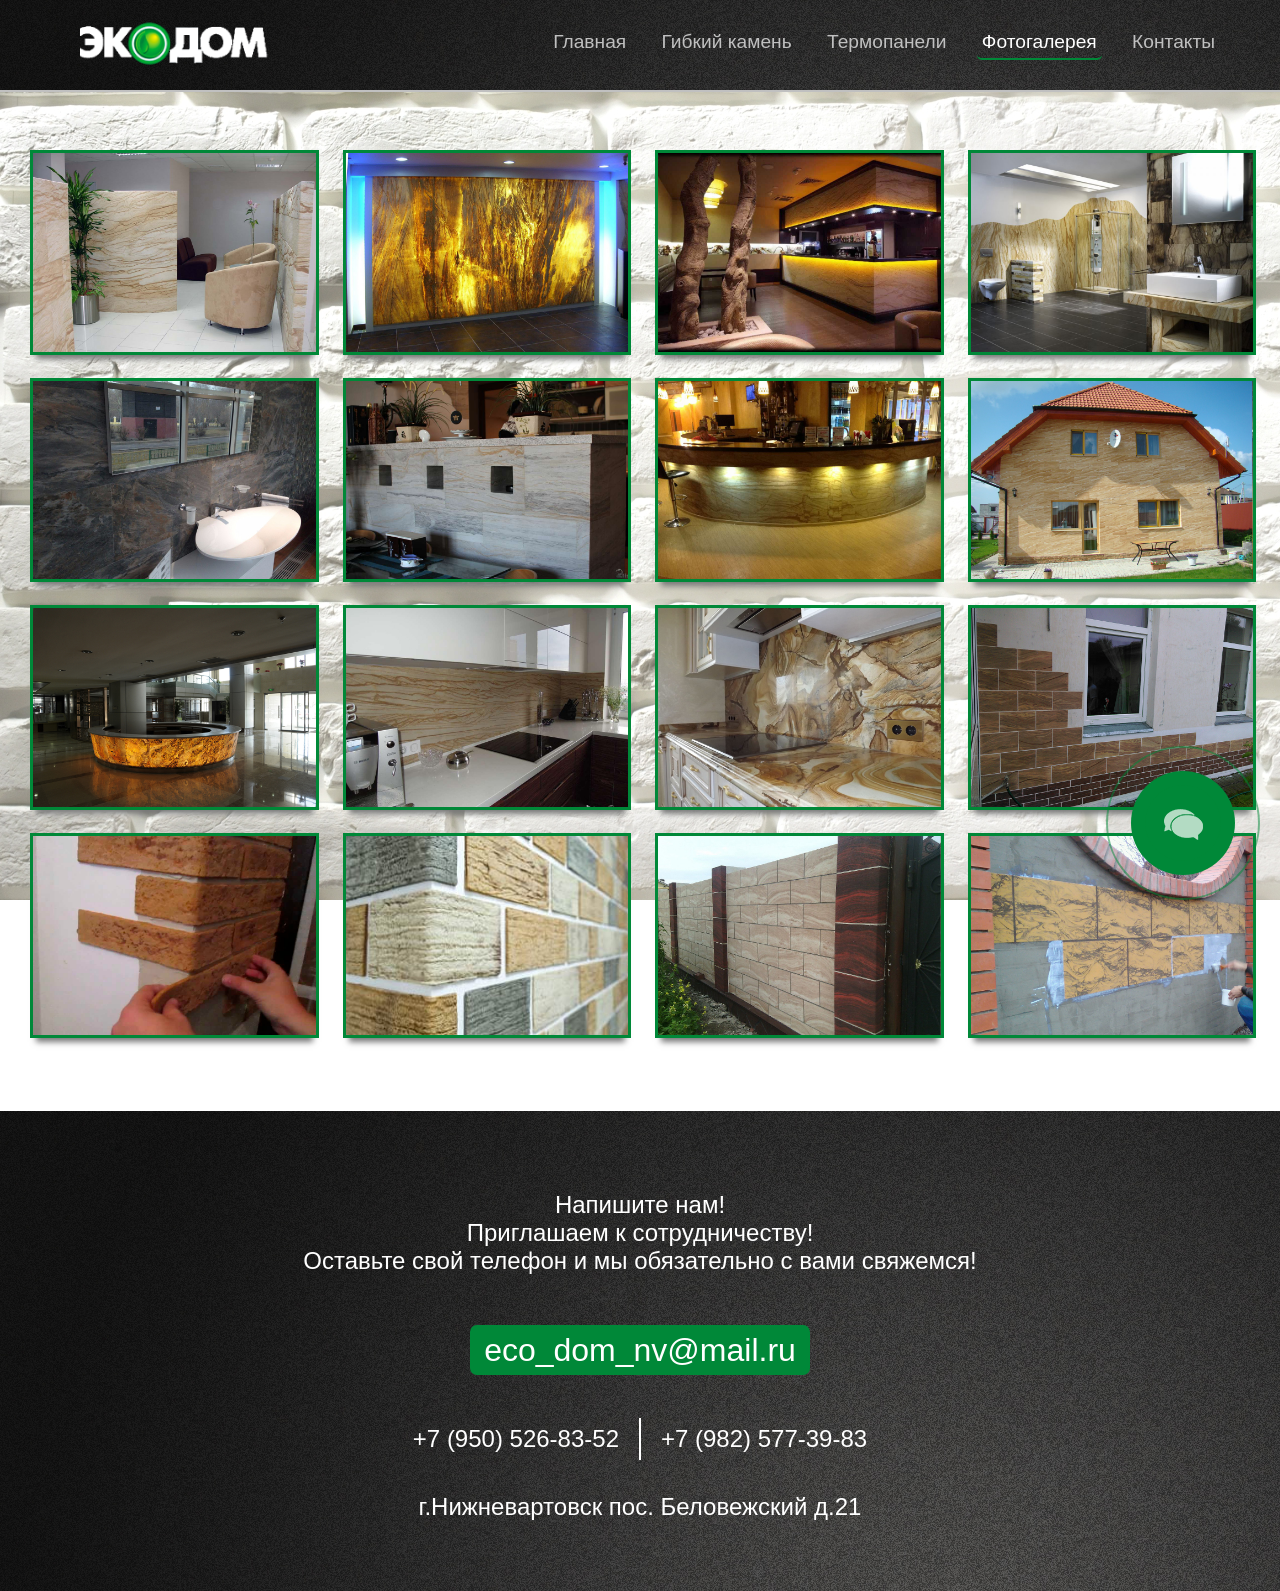
==== commit b273a35a: "смена фотогаллереи и основного цвета" ====
--- a/public/app/gallery.html
+++ b/public/app/gallery.html
@@ -8,11 +8,7 @@
     <title>Gulp Project</title>
     <link rel="stylesheet" href="css/font-awesome.min.css">
     <link rel="stylesheet" href="css/flexslider.css" type="text/css" media="screen"/>
-    <link rel="stylesheet" type="text/css" href="css/normalize.css" />
-    <link rel="stylesheet" type="text/css" href="css/demo.css" />
-    <link rel="stylesheet" type="text/css" href="css/component.css" />
     <link rel="stylesheet" href="css/main.css" type="text/css"/>
-    <script src="js/modernizr.min.js"></script>
     <!--[if lt IE 9]>
     <script src="https://oss.maxcdn.com/html5shiv/3.7.3/html5shiv.min.js"></script>
     <script src="https://oss.maxcdn.com/respond/1.4.2/respond.min.js"></script>
@@ -104,78 +100,63 @@
     </nav>
 </header>
 <main>
-<section class="gallery">
-
-    <div class="description">
-        <svg xmlns="http://www.w3.org/2000/svg" width="400px" height="100px" class="polaroid" preserveAspectRatio="xMidYMid meet" viewBox="0 0 1000 300">
-            <g transform="rotate(-9.424738883972168 131.13208007812517,131.28302001953134) "><rect id="svg_6" height="194.264154" width="194.264154" y="34.15094" x="34"/><rect id="svg_7" height="116.226417" width="152.754719" y="56.566035" x="54.754717"/></g><rect id="svg_2" height="0" width="1" y="108" x="123" stroke-width="10" stroke="#000000" fill="#ffffff"/><g id="svg_10" transform="rotate(8.810273170471191 211.13208007812494,164.28302001953114) "><rect id="svg_11" height="194.264154" width="194.264154" y="67.15094" x="114"/><rect id="svg_12" height="116.226417" width="152.754719" y="89.566035" x="134.754717"/></g><g id="svg_13" transform="rotate(-14.838730812072754 350.132080078125,168.28302001953125) "><rect id="svg_14" height="194.264154" width="194.264154" y="71.15094" x="253"/><rect id="svg_15" height="116.226417" width="152.754719" y="93.566035" x="273.754717"/></g><g id="svg_16" transform="rotate(-1.4553210735321045 476.1320800781219,121.28302001953003) "><rect id="svg_17" height="194.264154" width="194.264154" y="24.15094" x="379"/><rect id="svg_18" height="116.226417" width="152.754719" y="46.566035" x="399.754717"/></g><g id="svg_19" transform="rotate(-4.776742458343506 556.1320800781244,176.28302001953122) "><rect id="svg_20" height="194.264154" width="194.264154" y="79.15094" x="459"/><rect id="svg_21" height="116.226417" width="152.754719" y="101.566035" x="479.754717"/></g><g id="svg_22" transform="rotate(17.17530059814453 690.1320800781251,163.2830200195312) "><rect id="svg_23" height="194.264154" width="194.264154" y="66.15094" x="593"/><rect id="svg_24" height="116.226417" width="152.754719" y="88.566035" x="613.754717"/></g><g id="svg_25" transform="rotate(-9.506031036376953 771.132080078125,177.28302001953094) "><rect id="svg_26" height="194.264154" width="194.264154" y="80.15094" x="674"/><rect id="svg_27" height="116.226417" width="152.754719" y="102.566035" x="694.754717"/></g><g id="svg_28" transform="rotate(19.351133346557617 862.1320800781251,137.28302001953148) "><rect id="svg_29" height="194.264154" width="194.264154" y="40.15094" x="765"/><rect id="svg_30" height="116.226417" width="152.754719" y="62.566035" x="785.754717"/></g></g>
-        </svg>
-
-    </div>
-    <section id="photostack-1" class="photostack photostack-start">
-        <div>
-            <figure>
-                <img src="img/gal1.jpeg" alt="img01"/>
-            </figure>
-            <figure>
-                <img src="img/gal2.jpg" alt="img02"/>
-            </figure>
-            <figure>
-              <img src="img/gal3.jpg" alt="img03"/>
-            </figure>
-            <figure>
-                <img src="img/gal4.jpg" alt="img04"/>
-            </figure>
-            <figure>
-                <img src="img/gal5.jpg" alt="img05"/>
-            </figure>
-            <figure>
-                <img src="img/gal6.jpg" alt="img06"/>
-            </figure>
-            <figure data-dummy>
-                <img src="img/gal7.jpg" alt="img07"/>
-            </figure>
-            <figure data-dummy>
-                <img src="img/gal8.jpg" alt="img08"/>
-            </figure>
-            <figure data-dummy>
-               <img src="img/gal9.jpg" alt="img09"/>
-            </figure>
-            <figure data-dummy>
-                <img src="img/gal10.jpg" alt="img10"/>
-            </figure>
-            <figure data-dummy>
-                <img src="img/gal11.jpg" alt="img11"/>
-            </figure>
-            <figure data-dummy>
-                <img src="img/gal12.jpg" alt="img12"/>
-            </figure>
-            <figure data-dummy>
-                <img src="img/gal13.jpg" alt="img13"/></a>
-            </figure>
-            <figure data-dummy>
-                <img src="img/gal14.jpg" alt="img14"/></a>
-            </figure>
-            <figure data-dummy>
-               <img src="img/gal15.jpg" alt="img15"/></a>
-            </figure>
-            <figure data-dummy>
-                <img src="img/gal16.jpg" alt="img16"/></a>
-            </figure>
+    <section class="container gallery">
+        <div class="items">
+            <div class="item">
+                <img src="img/gal_max_1.jpg" alt="image" class="img_toggle" rel="popup4">
+            </div>
+            <div class="item">
+                <img src="img/gal_max_2.jpg" alt="image" class="img_toggle" rel="popup4">
+            </div>
+            <div class="item">
+                <img src="img/gal_max_3.jpg" alt="image" class="img_toggle" rel="popup4">
+            </div>
+            <div class="item">
+                <img src="img/gal_max_4.jpg" alt="image" class="img_toggle" rel="popup4">
+            </div>
+            <div class="item">
+                <img src="img/gal_max_5.jpg" alt="image" class="img_toggle" rel="popup4">
+            </div>
+            <div class="item">
+                <img src="img/gal_max_6.jpg" alt="image" class="img_toggle" rel="popup4">
+            </div>
+            <div class="item">
+                <img src="img/gal_max_7.jpg" alt="image" class="img_toggle" rel="popup4">
+            </div>
+            <div class="item">
+                <img src="img/gal_max_8.jpg" alt="image" class="img_toggle" rel="popup4">
+            </div>
+            <div class="item">
+                <img src="img/gal_max_9.jpg" alt="image" class="img_toggle" rel="popup4">
+            </div>
+            <div class="item">
+                <img src="img/gal_max_10.jpg" alt="image" class="img_toggle" rel="popup4">
+            </div>
+            <div class="item">
+                <img src="img/gal_max_11.jpg" alt="image" class="img_toggle" rel="popup4">
+            </div>
+            <div class="item">
+                <img src="img/gal_max_12.jpg" alt="image" class="img_toggle" rel="popup4">
+            </div>
+            <div class="item">
+                <img src="img/gal_max_13.jpg" alt="image" class="img_toggle" rel="popup4">
+            </div>
+            <div class="item">
+                <img src="img/gal_max_14.jpg" alt="image" class="img_toggle" rel="popup4">
+            </div>
+            <div class="item">
+                <img src="img/gal_max_15.jpg" alt="image" class="img_toggle" rel="popup4">
+            </div>
+            <div class="item" >
+                <img src="img/gal_max_16.jpg" alt="image" class="img_toggle" rel="popup4">
+            </div>
         </div>
     </section>
-    <section class="description">
-        <svg xmlns="http://www.w3.org/2000/svg" width="110px" height="110px" class="polaroid" preserveAspectRatio="xMidYMid meet" viewBox="0 0 300 300">
-
-            <rect id="svg_2" height="0" width="1" y="108" x="123"/>
-            <rect id="svg_6" height="194.264154" width="194.264154" y="22.15094" x="18"/>
-            <rect id="svg_7" height="116.226417" width="152.754719" y="44.566035" x="38.754717"/>
-            <rect id="svg_1" height="194.264154" width="194.264154" y="83.584903" x="87.73585"/>
-            <rect id="svg_3" height="116.226417" width="152.754719" y="105.999998" x="108.490567"/>
-        </svg>
-
+    <section class="full_image" id="popup4">
+        <div class="item">
+            <img src="img/gal_max_1.jpg" alt="image" id="max_img">
+        </div>
     </section>
-</section>
 </main>
 <footer id="contact_footer">
     <div class="cooperation">
@@ -205,10 +186,8 @@
         integrity="sha384-KJ3o2DKtIkvYIK3UENzmM7KCkRr/rE9/Qpg6aAZGJwFDMVNA/GpGFF93hXpG5KkN"
         crossorigin="anonymous"></script>
 <script defer src="js/jquery.flexslider.js"></script>
-<script src="js/classie.js"></script>
-<script src="js/photostack.js"></script>
 <script src="js/main.js"></script>
-<!--<script src="js/main.js"></script>-->
+
 </body>
 
 </html>
--- a/public/app/css/main.css
+++ b/public/app/css/main.css
@@ -162,7 +162,7 @@
 }
 
 main {
-  background: url("../img/backkirpich.jpg") no-repeat fixed;
+  background: url("../img/backkirpich.jpg") fixed;
 }
 
 .fullscreen-bg {
@@ -223,7 +223,7 @@
 
 .fullscreen-bg .overlay .container p {
   font-size: 2rem;
-  color: #F1370C;
+  color: #008838;
   width: 100%;
   margin: 10px;
 }
@@ -378,6 +378,7 @@
   margin: 0 10px;
   position: relative;
   overflow: hidden;
+  border-bottom: 2px solid transparent;
   -webkit-border-radius: 5px;
           border-radius: 5px;
   -webkit-transition: .2s ease-in-out;
@@ -389,7 +390,7 @@
 
 .menu .menu__links .menu__links-item:hover {
   color: #FFFFFF;
-  border-bottom: 2px solid #F1370C;
+  border-bottom: 2px solid #008838;
 }
 
 .menu .menu__links .menu__links-item:hover:before {
@@ -417,7 +418,7 @@
 
 .menu .menu__links .menu__links-item-active {
   color: #FFFFFF;
-  border-bottom: 2px solid #F1370C;
+  border-bottom: 2px solid #008838;
 }
 
 .menu .menu__icon {
@@ -518,7 +519,7 @@
   font-size: 3rem;
   text-align: center;
   padding-bottom: 50px;
-  color: #F1370C;
+  color: #008838;
 }
 
 .profit .items .item {
@@ -568,7 +569,7 @@
   padding: 2%;
   left: 0;
   bottom: 0;
-  background: #F1370C;
+  background: #008838;
   color: #fff;
   text-shadow: 0 -1px 0 rgba(0, 0, 0, 0.3);
   font-size: 1.5rem;
@@ -580,7 +581,7 @@
 }
 
 .flex-control-paging li a.flex-active {
-  background: #F1370C;
+  background: #008838;
 }
 
 .advantage {
@@ -593,7 +594,7 @@
   font-size: 3rem;
   text-align: center;
   padding-bottom: 50px;
-  color: #F1370C;
+  color: #008838;
 }
 
 .advantage .items {
@@ -634,7 +635,7 @@
   -webkit-justify-content: space-around;
       -ms-flex-pack: distribute;
           justify-content: space-around;
-  border: 3px solid #F1370C;
+  border: 3px solid #008838;
   padding: 10px;
   margin-bottom: 25px;
   background: rgba(0, 0, 0, 0.6);
@@ -642,9 +643,34 @@
           border-radius: 7px;
 }
 
-.advantage .items .item img {
+.advantage .items .item .img_1 {
   width: 90px;
   height: 90px;
+  background: url("../img/ogon_w.png");
+}
+
+.advantage .items .item .img_2 {
+  width: 90px;
+  height: 90px;
+  background: url("../img/graz_w.png");
+}
+
+.advantage .items .item .img_3 {
+  width: 90px;
+  height: 90px;
+  background: url("../img/solnz_w.png");
+}
+
+.advantage .items .item .img_4 {
+  width: 90px;
+  height: 90px;
+  background: url("../img/tresh_w.png");
+}
+
+.advantage .items .item .img_5 {
+  width: 90px;
+  height: 90px;
+  background: url("../img/prohee_w.png");
 }
 
 .advantage .items .item .item_header {
@@ -676,7 +702,7 @@
 }
 
 .advantage .items .item .item_header button {
-  background: #F1370C;
+  background: #008838;
   font-size: 0.9rem;
   margin-top: 10px;
   height: 30px;
@@ -704,22 +730,32 @@
   text-align: center;
 }
 
+.advantage .items .item.img_item1:hover .img_1 {
+  background: url("../img/ogon_r.png");
+}
+
+.advantage .items .item.img_item2:hover .img_2 {
+  background: url("../img/graz_r.png");
+}
+
+.advantage .items .item.img_item3:hover .img_3 {
+  background: url("../img/solnz_r.png");
+}
+
+.advantage .items .item.img_item4:hover .img_4 {
+  background: url("../img/tresh_r.png");
+}
+
+.advantage .items .item.img_item5:hover .img_5 {
+  background: url("../img/prohee_r.png");
+}
+
 .gallery {
-  width: 100%;
-  background: #FFFFFF;
-  padding-top: 100px;
-}
-
-svg.polaroid rect {
-  stroke: #F1370C;
-}
-
-#photostack-1 nav span.current {
-  background: #F1370C;
-}
-
-footer {
-  background: url("../img/rk-security-sytems-background-1.jpg");
+  padding-top: 150px;
+  padding-bottom: 50px;
+}
+
+.gallery .items {
   display: -webkit-box;
   display: -webkit-flex;
   display: -ms-flexbox;
@@ -727,22 +763,83 @@
   -webkit-flex-wrap: wrap;
       -ms-flex-wrap: wrap;
           flex-wrap: wrap;
-}
-
-footer .cont_email {
-  width: 100%;
-  display: -webkit-box;
-  display: -webkit-flex;
-  display: -ms-flexbox;
-  display: flex;
+  margin-left: -15px;
+  margin-right: -15px;
   -webkit-box-pack: center;
   -webkit-justify-content: center;
       -ms-flex-pack: center;
           justify-content: center;
 }
 
+.gallery .items .item {
+  -webkit-box-sizing: border-box;
+          box-sizing: border-box;
+  word-wrap: break-word;
+  margin-left: 15px;
+  margin-right: 15px;
+  width: -webkit-calc(25% - 30px);
+  width: calc(25% - 30px);
+  text-align: center;
+  margin-bottom: 20px;
+}
+
+.gallery .items .item:hover {
+  -webkit-transform: scale(1.025);
+      -ms-transform: scale(1.025);
+          transform: scale(1.025);
+  -webkit-transition: -webkit-transform .3s;
+  transition: -webkit-transform .3s;
+  -o-transition: transform .3s;
+  transition: transform .3s;
+  transition: transform .3s, -webkit-transform .3s;
+}
+
+.gallery .items .item img {
+  border: 3px solid #008838;
+  -webkit-box-shadow: 0 10px 6px -6px #777;
+          box-shadow: 0 10px 6px -6px #777;
+}
+
+.full_image {
+  display: none;
+  position: fixed;
+  z-index: 1000;
+  width: 50%;
+  height: 40%;
+  top: 15%;
+  left: 25%;
+  right: 25%;
+}
+
+.full_image img {
+  border: 3px solid #FFFFFF;
+}
+
+footer {
+  background: url("../img/rk-security-sytems-background-1.jpg");
+  display: -webkit-box;
+  display: -webkit-flex;
+  display: -ms-flexbox;
+  display: flex;
+  -webkit-flex-wrap: wrap;
+      -ms-flex-wrap: wrap;
+          flex-wrap: wrap;
+}
+
+footer .cont_email {
+  width: 100%;
+  display: -webkit-box;
+  display: -webkit-flex;
+  display: -ms-flexbox;
+  display: flex;
+  -webkit-box-pack: center;
+  -webkit-justify-content: center;
+      -ms-flex-pack: center;
+          justify-content: center;
+}
+
 footer .cont_email .email {
-  background: #F1370C;
+  background: #008838;
   color: #FFFFFF;
   font-size: 2rem;
   margin: 50px 0 30px 0;
@@ -807,7 +904,7 @@
 }
 
 #popup__toggle .img-circle {
-  background-color: #F1370C;
+  background-color: #008838;
   -webkit-box-sizing: content-box;
           box-sizing: content-box;
 }
@@ -815,7 +912,7 @@
 #popup__toggle .circlephone {
   box-sizing: content-box;
   -webkit-box-sizing: content-box;
-  border: 2px solid #D03B18;
+  border: 2px solid #008838;
   width: 150px;
   height: 150px;
   bottom: -25px;
@@ -836,7 +933,7 @@
 #popup__toggle .circle-fill {
   box-sizing: content-box;
   -webkit-box-sizing: content-box;
-  background-color: #D03B18;
+  background-color: #008838;
   width: 100px;
   height: 100px;
   bottom: 0px;
@@ -1036,7 +1133,7 @@
   z-index: 1000;
   width: 320px;
   height: 550px;
-  top: 15%;
+  top: 12%;
   left: 50%;
   margin-left: -160px;
 }
@@ -1051,8 +1148,8 @@
 }
 
 .modal-form .smart-form .form-header {
-  background: #F1370C;
-  border-bottom: 2px solid #5f1605;
+  background: #008838;
+  border-bottom: 2px solid black;
   padding: 5% 0;
   font-size: 2rem;
   -webkit-border-radius: 7px;
@@ -1115,7 +1212,7 @@
 }
 
 .modal-form .smart-form .form-body .form-section .prepend-icon:hover {
-  border: 1px solid #F1370C;
+  border: 1px solid #008838;
 }
 
 .modal-form .smart-form .form-body .form-section .prepend-icon input {
@@ -1144,11 +1241,11 @@
 }
 
 .modal-form .smart-form .form-body .form-section .prepend-icon span.select_fa {
-  color: #F1370C;
+  color: #008838;
 }
 
 .modal-form .smart-form .form-body .form-section .select_input {
-  border: 1px solid #F1370C;
+  border: 1px solid #008838;
 }
 
 .modal-form .smart-form .form-footer {
@@ -1170,7 +1267,7 @@
   width: 50%;
   height: 30px;
   margin: 20px;
-  background: #F1370C;
+  background: #008838;
   -webkit-border-radius: 7px;
           border-radius: 7px;
   color: #FFFFFF;
@@ -1214,7 +1311,7 @@
   width: -webkit-calc(33.33333% - 30px);
   width: calc(33.33333% - 30px);
   background: rgba(255, 255, 255, 0.9);
-  border: 2px solid #F1370C;
+  border: 2px solid #008838;
   -webkit-border-radius: 10px;
           border-radius: 10px;
   margin-bottom: 30px;
@@ -1274,7 +1371,7 @@
 .cart .items .item .cart_body .cart_text h6 {
   margin-bottom: 20px;
   text-align: center;
-  color: #F1370C;
+  color: #008838;
   font-size: 1.2rem;
 }
 
@@ -1287,11 +1384,11 @@
 
 .cart .items .item .cart_body .cart_price p:first-child {
   font-size: 1.5rem;
-  color: #F1370C;
+  color: #008838;
 }
 
 .cart .items .item .cart_body .cart_price button {
-  background: #F1370C;
+  background: #008838;
   width: 80%;
   color: #FFFFFF;
   -webkit-border-radius: 5px;
@@ -1300,6 +1397,20 @@
   text-align: center;
   outline-style: none;
   margin-top: 15px;
+}
+
+.navbar.navbar-expand-lg.navbar-dark.bg-dark {
+  padding-left: 10%;
+  padding-right: 10%;
+}
+
+.navbar-brand img {
+  width: 15%;
+}
+
+.admin_title {
+  margin: 30px;
+  text-align: center;
 }
 
 @media screen and (max-width: 1200px) {
@@ -1402,6 +1513,11 @@
     font-size: 0.7rem;
   }
 
+  .gallery .items .item {
+    width: -webkit-calc(33.33333% - 30px);
+    width: calc(33.33333% - 30px);
+  }
+
   #popup__toggle {
     -webkit-transform: scale(0.8);
         -ms-transform: scale(0.8);
@@ -1474,6 +1590,11 @@
     font-size: 1.6rem;
   }
 
+  .gallery .items .item {
+    width: -webkit-calc(50% - 30px);
+    width: calc(50% - 30px);
+  }
+
   #popup__toggle {
     -webkit-transform: scale(0.7);
         -ms-transform: scale(0.7);
@@ -1524,6 +1645,11 @@
   }
 
   .advantage .items .item {
+    width: -webkit-calc(100% - 30px);
+    width: calc(100% - 30px);
+  }
+
+  .gallery .items .item {
     width: -webkit-calc(100% - 30px);
     width: calc(100% - 30px);
   }
